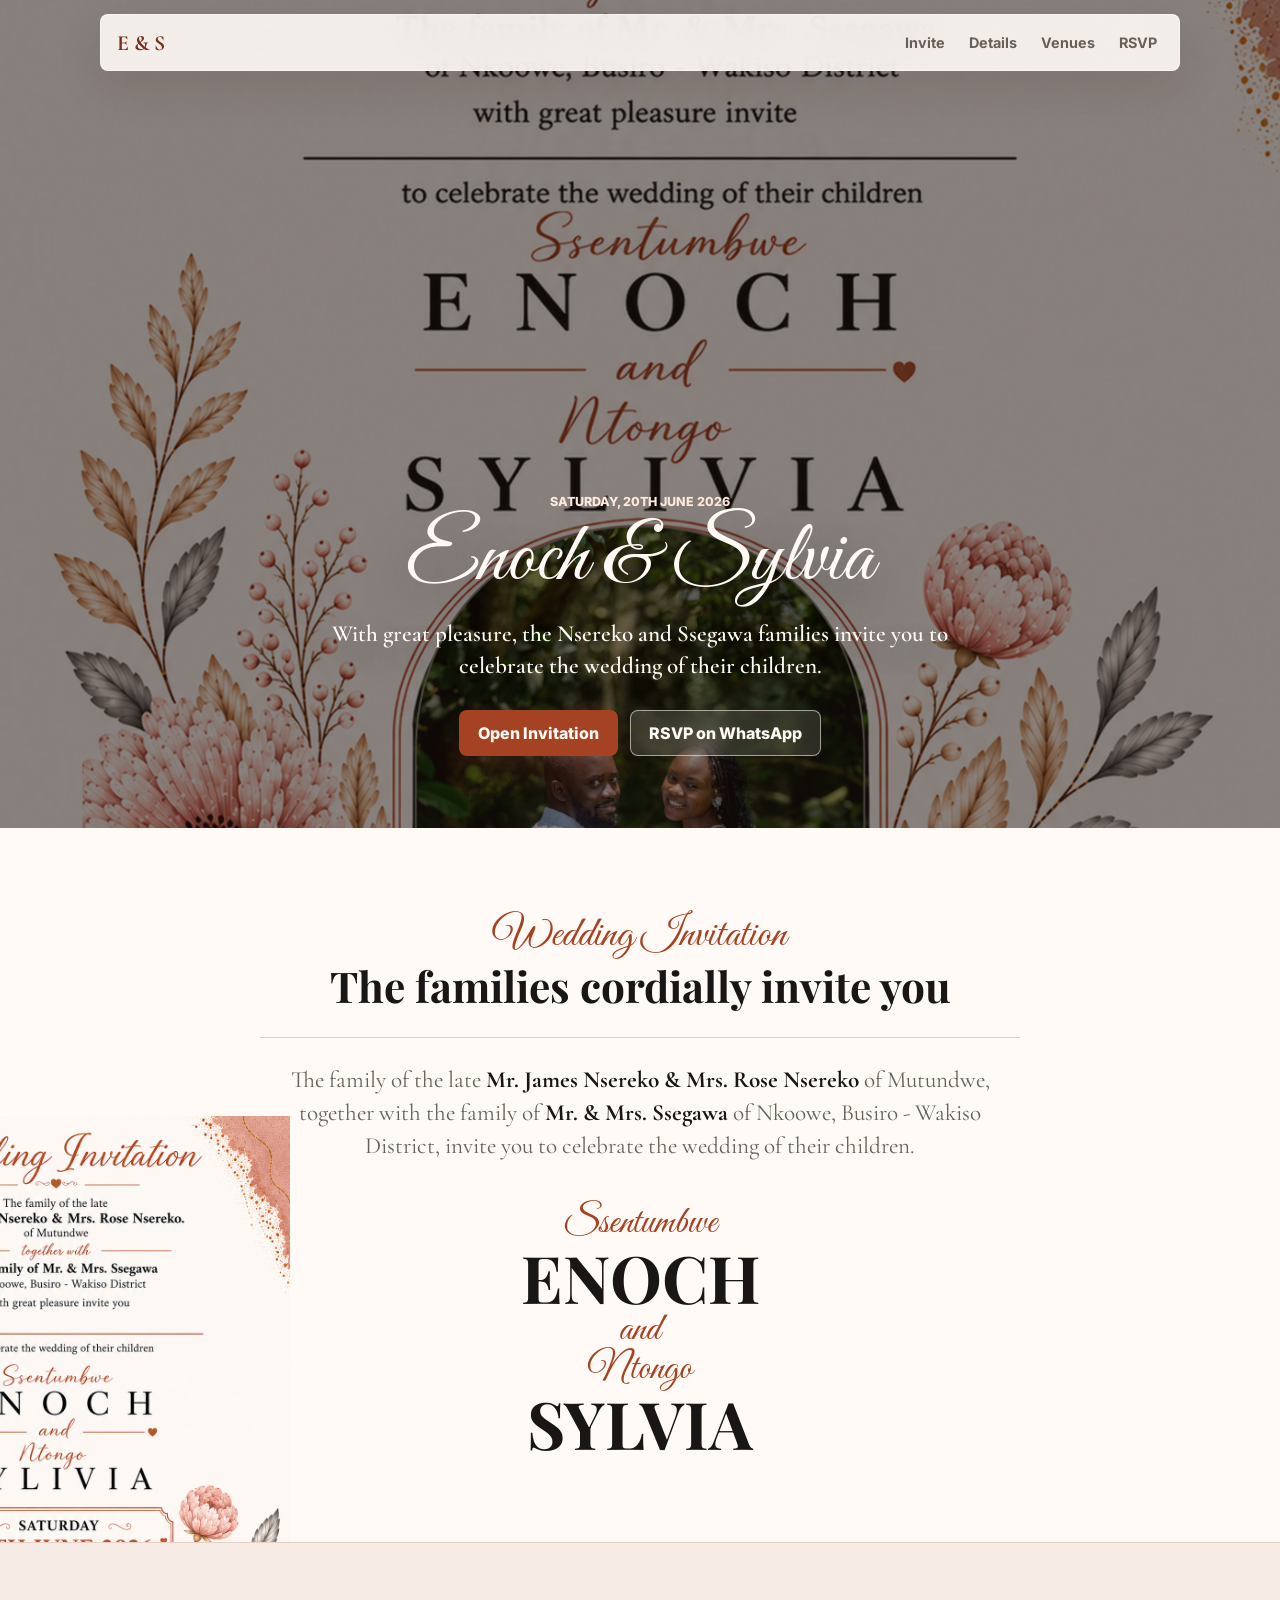
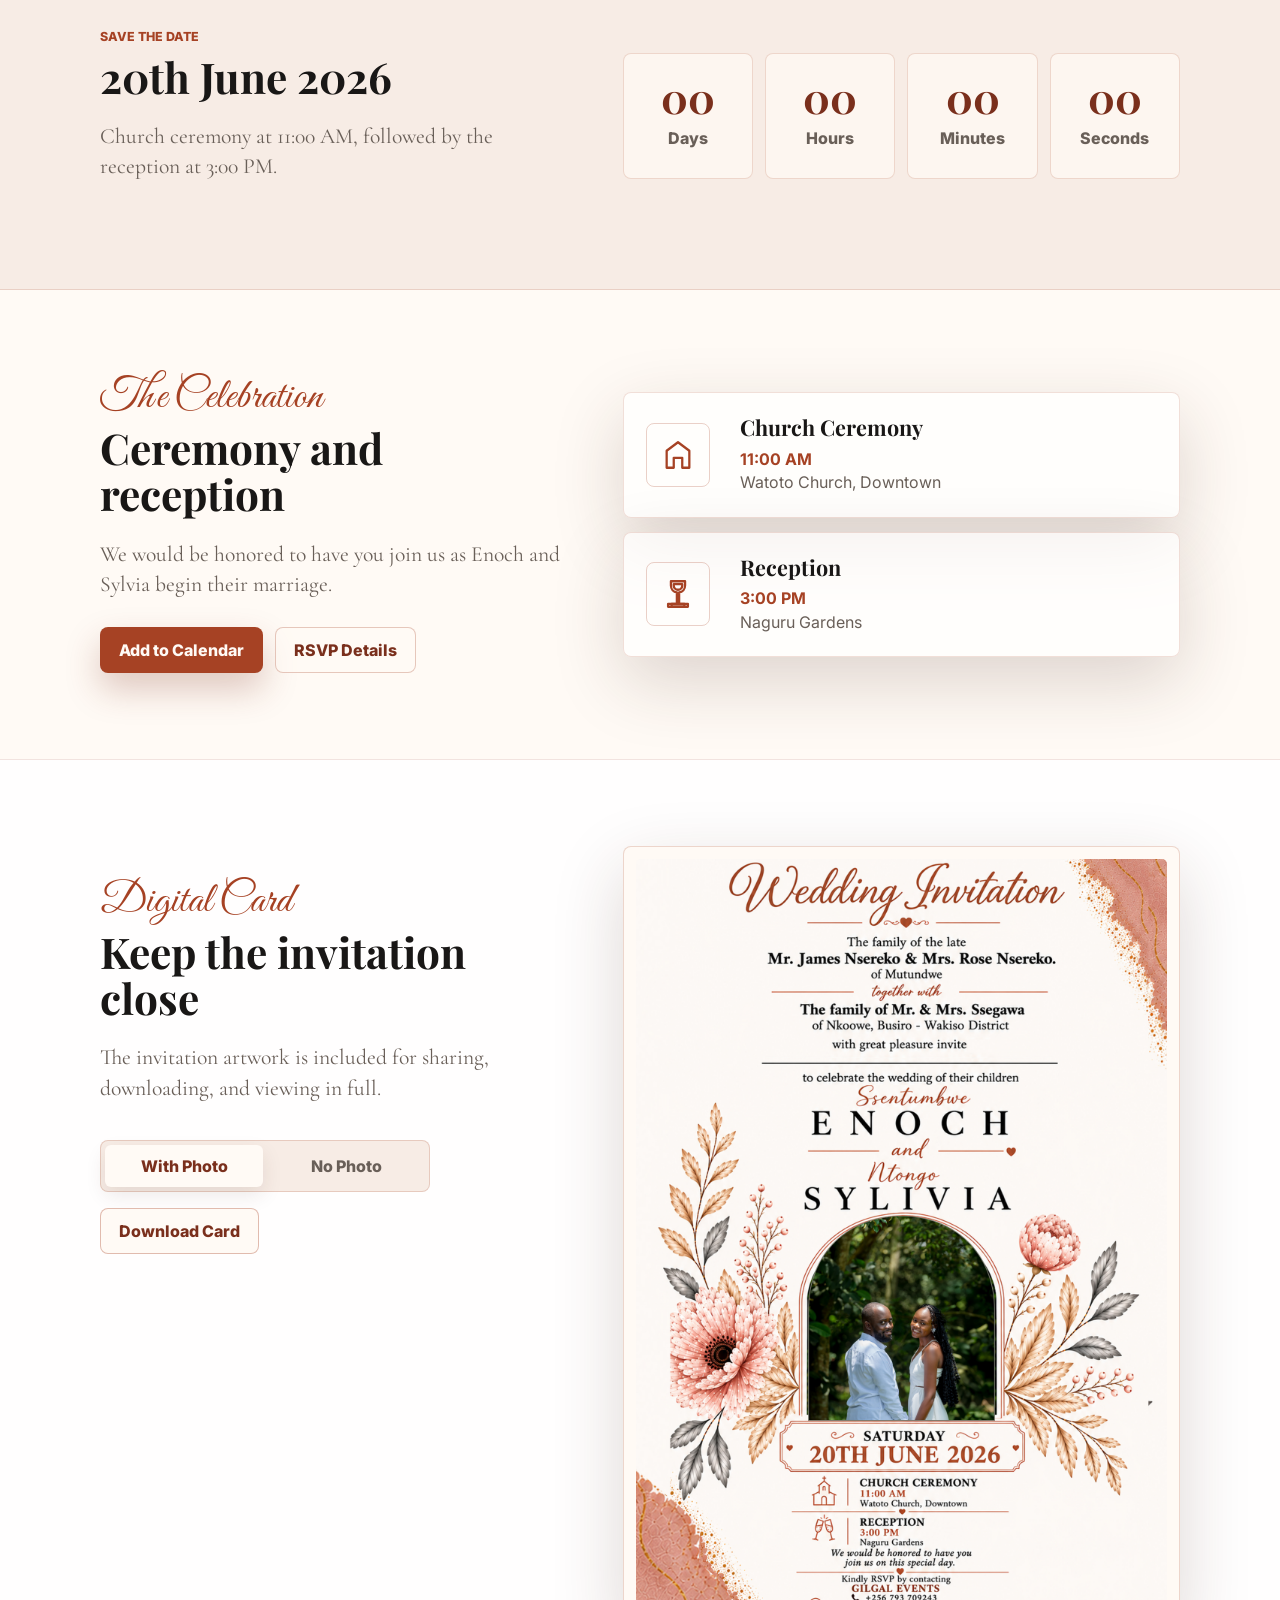
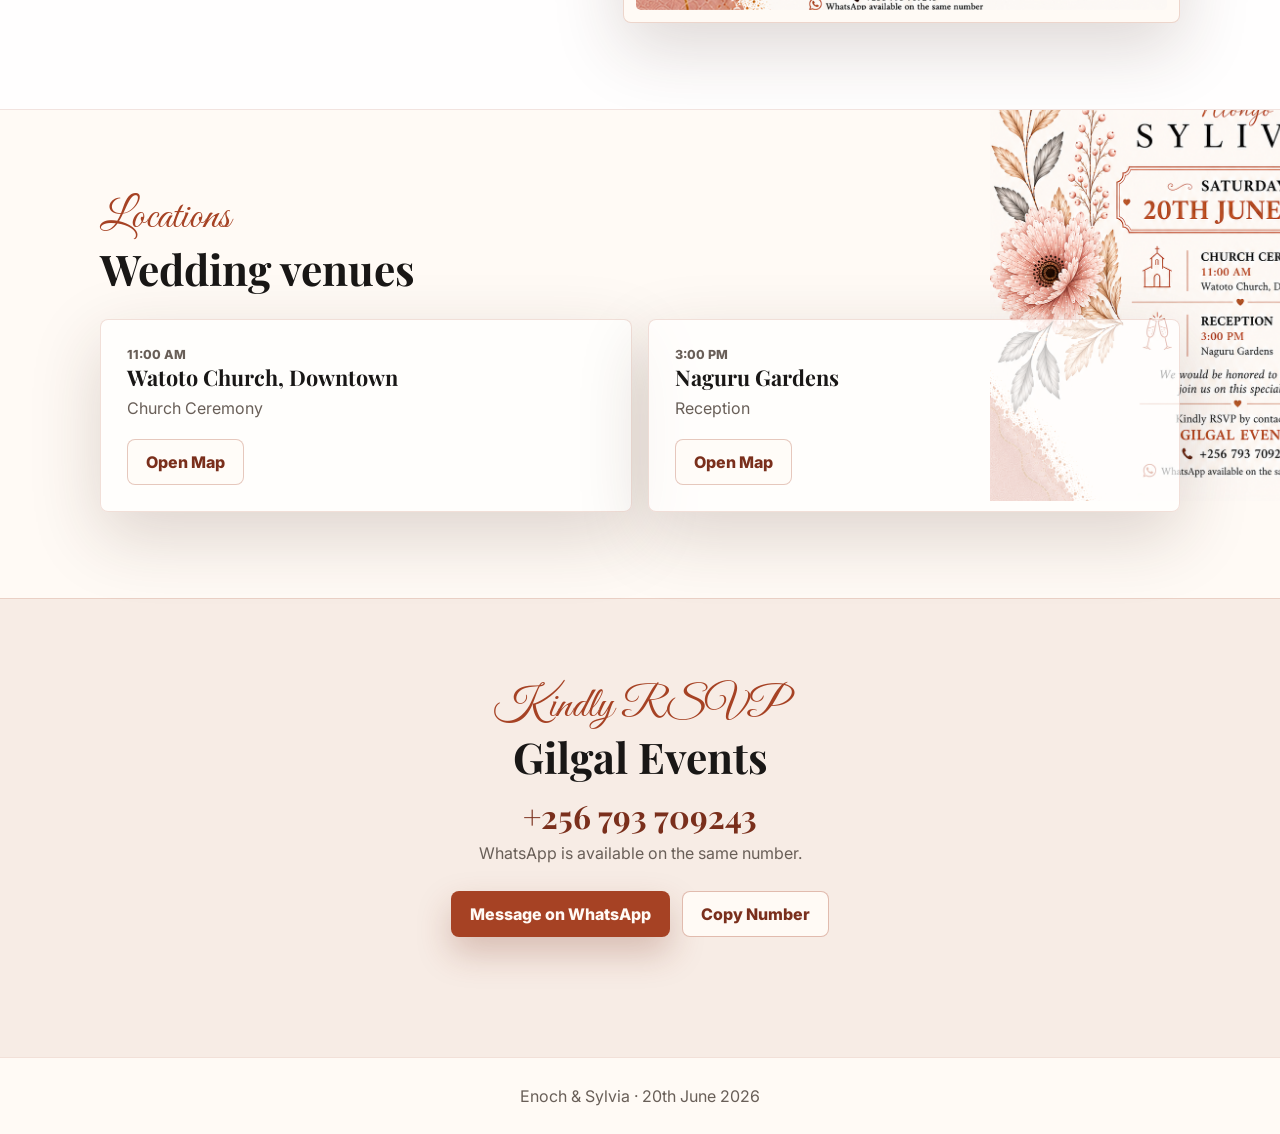
==== index.html @ b1a56472 "Wedding site" ====
<!doctype html>
<html lang="en">
  <head>
    <meta charset="utf-8" />
    <meta name="viewport" content="width=device-width, initial-scale=1" />
    <title>Enoch & Sylvia | Wedding Invitation</title>
    <meta
      name="description"
      content="Wedding invitation for Ssentumbwe Enoch and Ntongo Sylvia on Saturday, 20th June 2026."
    />
    <link rel="preconnect" href="https://fonts.googleapis.com" />
    <link rel="preconnect" href="https://fonts.gstatic.com" crossorigin />
    <link
      href="https://fonts.googleapis.com/css2?family=Cormorant+Garamond:wght@500;600;700&family=Great+Vibes&family=Inter:wght@400;500;600;700&family=Playfair+Display:wght@600;700&display=swap"
      rel="stylesheet"
    />
    <link rel="stylesheet" href="styles.css" />
  </head>
  <body>
    <header class="site-header" aria-label="Wedding invitation navigation">
      <a class="brand-mark" href="#home" aria-label="Go to top">E & S</a>
      <nav class="nav-links" aria-label="Page sections">
        <a href="#cordially">Invite</a>
        <a href="#details">Details</a>
        <a href="#venues">Venues</a>
        <a href="#rsvp">RSVP</a>
      </nav>
    </header>

    <main>
      <section class="hero" id="home" aria-label="Wedding cover">
        <img
          class="hero-art"
          src="assets/invitation-card.png"
          alt="Wedding invitation card for Enoch and Sylvia"
        />
        <div class="hero-shade" aria-hidden="true"></div>
        <div class="hero-content">
          <p class="eyebrow">Saturday, 20th June 2026</p>
          <h1>Enoch & Sylvia</h1>
          <p class="hero-copy">
            With great pleasure, the Nsereko and Ssegawa families invite you to
            celebrate the wedding of their children.
          </p>
          <div class="hero-actions" aria-label="Primary invitation actions">
            <a class="button primary" href="#cordially">Open Invitation</a>
            <a
              class="button secondary"
              href="https://wa.me/256793709243?text=Hello%20Gilgal%20Events%2C%20I%20would%20like%20to%20RSVP%20for%20Enoch%20and%20Sylvia%27s%20wedding."
              target="_blank"
              rel="noopener"
              >RSVP on WhatsApp</a
            >
          </div>
        </div>
      </section>

      <section class="cordial-section" id="cordially" aria-labelledby="invite-title">
        <div class="section-inner narrow">
          <p class="script-line">Wedding Invitation</p>
          <h2 id="invite-title">The families cordially invite you</h2>
          <div class="family-copy">
            <p>
              The family of the late
              <strong>Mr. James Nsereko & Mrs. Rose Nsereko</strong> of
              Mutundwe, together with the family of
              <strong>Mr. & Mrs. Ssegawa</strong> of Nkoowe, Busiro - Wakiso
              District, invite you to celebrate the wedding of their children.
            </p>
          </div>
          <div class="names-block" aria-label="Couple names">
            <span>Ssentumbwe</span>
            <strong>Enoch</strong>
            <em>and</em>
            <span>Ntongo</span>
            <strong>Sylvia</strong>
          </div>
        </div>
      </section>

      <section class="countdown-section" aria-labelledby="countdown-title">
        <div class="section-inner">
          <div class="countdown-copy">
            <p class="eyebrow">Save the date</p>
            <h2 id="countdown-title">20th June 2026</h2>
            <p>Church ceremony at 11:00 AM, followed by the reception at 3:00 PM.</p>
          </div>
          <div class="countdown-grid" data-countdown aria-live="polite">
            <div>
              <strong data-days>00</strong>
              <span>Days</span>
            </div>
            <div>
              <strong data-hours>00</strong>
              <span>Hours</span>
            </div>
            <div>
              <strong data-minutes>00</strong>
              <span>Minutes</span>
            </div>
            <div>
              <strong data-seconds>00</strong>
              <span>Seconds</span>
            </div>
          </div>
        </div>
      </section>

      <section class="details-section" id="details" aria-labelledby="details-title">
        <div class="section-inner two-column">
          <div>
            <p class="script-line">The Celebration</p>
            <h2 id="details-title">Ceremony and reception</h2>
            <p class="section-copy">
              We would be honored to have you join us as Enoch and Sylvia begin
              their marriage.
            </p>
            <div class="action-row">
              <button class="button primary" type="button" data-calendar>
                Add to Calendar
              </button>
              <a class="button ghost" href="#rsvp">RSVP Details</a>
            </div>
          </div>

          <div class="event-list" aria-label="Wedding programme">
            <article class="event-card">
              <div class="event-icon" aria-hidden="true">
                <svg viewBox="0 0 24 24" focusable="false">
                  <path d="M4 21V9l8-6 8 6v12h-5v-7H9v7H4Z" />
                </svg>
              </div>
              <div>
                <h3>Church Ceremony</h3>
                <p><strong>11:00 AM</strong></p>
                <p>Watoto Church, Downtown</p>
              </div>
            </article>

            <article class="event-card">
              <div class="event-icon" aria-hidden="true">
                <svg viewBox="0 0 24 24" focusable="false">
                  <path
                    d="M7 3h10v3c0 2.5-1.8 4.6-4.2 4.9V19h3.7v2h-9v-2h3.7v-8.1C8.8 10.6 7 8.5 7 6V3Zm2 2v1c0 1.7 1.3 3 3 3s3-1.3 3-3V5H9Z"
                  />
                  <path d="M5 21h14v-2H5v2Z" />
                </svg>
              </div>
              <div>
                <h3>Reception</h3>
                <p><strong>3:00 PM</strong></p>
                <p>Naguru Gardens</p>
              </div>
            </article>
          </div>
        </div>
      </section>

      <section class="card-section" aria-labelledby="card-title">
        <div class="section-inner two-column card-layout">
          <div class="card-copy">
            <p class="script-line">Digital Card</p>
            <h2 id="card-title">Keep the invitation close</h2>
            <p class="section-copy">
              The invitation artwork is included for sharing, downloading, and
              viewing in full.
            </p>
            <div class="segmented-control" role="tablist" aria-label="Invitation card version">
              <button
                class="segment active"
                type="button"
                role="tab"
                aria-selected="true"
                data-card-choice="photo"
              >
                With Photo
              </button>
              <button
                class="segment"
                type="button"
                role="tab"
                aria-selected="false"
                data-card-choice="plain"
              >
                No Photo
              </button>
            </div>
            <a class="button secondary" href="assets/invitation-card.png" download data-download-card>
              Download Card
            </a>
          </div>

          <figure class="invitation-preview">
            <img
              src="assets/invitation-card.png"
              alt="Full digital invitation card"
              data-card-preview
            />
          </figure>
        </div>
      </section>

      <section class="venues-section" id="venues" aria-labelledby="venues-title">
        <div class="section-inner">
          <p class="script-line">Locations</p>
          <h2 id="venues-title">Wedding venues</h2>
          <div class="venue-grid">
            <article class="venue-card">
              <p class="eyebrow">11:00 AM</p>
              <h3>Watoto Church, Downtown</h3>
              <p>Church Ceremony</p>
              <a
                class="button ghost"
                href="https://www.google.com/maps/search/?api=1&query=Watoto%20Church%20Downtown"
                target="_blank"
                rel="noopener"
                >Open Map</a
              >
            </article>
            <article class="venue-card">
              <p class="eyebrow">3:00 PM</p>
              <h3>Naguru Gardens</h3>
              <p>Reception</p>
              <a
                class="button ghost"
                href="https://www.google.com/maps/search/?api=1&query=Naguru%20Gardens"
                target="_blank"
                rel="noopener"
                >Open Map</a
              >
            </article>
          </div>
        </div>
      </section>

      <section class="rsvp-section" id="rsvp" aria-labelledby="rsvp-title">
        <div class="section-inner rsvp-panel">
          <p class="script-line">Kindly RSVP</p>
          <h2 id="rsvp-title">Gilgal Events</h2>
          <p class="rsvp-number">
            <a href="tel:+256793709243">+256 793 709243</a>
          </p>
          <p>WhatsApp is available on the same number.</p>
          <div class="action-row centered">
            <a
              class="button primary"
              href="https://wa.me/256793709243?text=Hello%20Gilgal%20Events%2C%20I%20would%20like%20to%20RSVP%20for%20Enoch%20and%20Sylvia%27s%20wedding."
              target="_blank"
              rel="noopener"
              >Message on WhatsApp</a
            >
            <button class="button secondary" type="button" data-copy-phone>
              Copy Number
            </button>
          </div>
          <p class="copy-status" data-copy-status aria-live="polite"></p>
        </div>
      </section>
    </main>

    <footer class="site-footer">
      <p>Enoch & Sylvia · 20th June 2026</p>
    </footer>

    <script src="script.js"></script>
  </body>
</html>
---- styles.css ----
:root {
  --paper: #fffaf5;
  --paper-deep: #f7ece5;
  --ink: #191716;
  --muted: #695f58;
  --copper: #a64224;
  --copper-dark: #7a2f1c;
  --blush: #eeb8ac;
  --sage: #7c8a73;
  --line: rgba(166, 66, 36, 0.26);
  --shadow: 0 24px 70px rgba(64, 40, 29, 0.18);
}

* {
  box-sizing: border-box;
}

html {
  scroll-behavior: smooth;
}

body {
  margin: 0;
  background: var(--paper);
  color: var(--ink);
  font-family: "Inter", Arial, sans-serif;
}

img,
svg {
  display: block;
}

a {
  color: inherit;
}

button,
a {
  -webkit-tap-highlight-color: transparent;
}

.site-header {
  position: fixed;
  z-index: 20;
  top: 14px;
  left: 50%;
  display: flex;
  width: min(1080px, calc(100% - 28px));
  min-height: 56px;
  transform: translateX(-50%);
  align-items: center;
  justify-content: space-between;
  gap: 18px;
  padding: 10px 12px 10px 16px;
  border: 1px solid rgba(255, 255, 255, 0.42);
  border-radius: 8px;
  background: rgba(255, 250, 245, 0.9);
  box-shadow: 0 16px 45px rgba(46, 25, 16, 0.12);
  backdrop-filter: blur(16px);
}

.brand-mark {
  font-family: "Cormorant Garamond", Georgia, serif;
  font-size: 1.35rem;
  font-weight: 700;
  text-decoration: none;
  color: var(--copper-dark);
  white-space: nowrap;
}

.nav-links {
  display: flex;
  flex-wrap: wrap;
  justify-content: flex-end;
  gap: 4px;
}

.nav-links a {
  padding: 9px 10px;
  border-radius: 7px;
  color: var(--muted);
  font-size: 0.9rem;
  font-weight: 700;
  text-decoration: none;
}

.nav-links a:hover,
.nav-links a:focus-visible {
  background: rgba(166, 66, 36, 0.08);
  color: var(--copper-dark);
  outline: none;
}

.hero {
  position: relative;
  min-height: 92svh;
  overflow: hidden;
  isolation: isolate;
  display: grid;
  align-items: end;
  padding: 128px 20px 72px;
}

.hero-art {
  position: absolute;
  inset: 0;
  z-index: -3;
  width: 100%;
  height: 100%;
  object-fit: cover;
  object-position: center 34%;
  filter: saturate(0.96);
}

.hero-shade {
  position: absolute;
  inset: 0;
  z-index: -2;
  background: rgba(30, 19, 14, 0.52);
}

.hero-content {
  width: min(960px, 100%);
  margin: 0 auto;
  color: #fffaf5;
  text-align: center;
}

.hero-content h1 {
  margin: 10px 0 18px;
  font-family: "Great Vibes", "Cormorant Garamond", Georgia, serif;
  font-size: 5.4rem;
  font-weight: 400;
  line-height: 0.95;
  text-shadow: 0 18px 50px rgba(0, 0, 0, 0.38);
}

.hero-copy {
  max-width: 690px;
  margin: 0 auto;
  font-family: "Cormorant Garamond", Georgia, serif;
  font-size: 1.45rem;
  font-weight: 600;
  line-height: 1.35;
  text-shadow: 0 12px 32px rgba(0, 0, 0, 0.34);
}

.eyebrow {
  margin: 0 0 10px;
  color: var(--copper);
  font-size: 0.78rem;
  font-weight: 800;
  text-transform: uppercase;
}

.hero .eyebrow {
  color: #ffe8de;
}

.hero-actions,
.action-row {
  display: flex;
  flex-wrap: wrap;
  gap: 12px;
  margin-top: 28px;
}

.hero-actions,
.centered {
  justify-content: center;
}

.button {
  display: inline-flex;
  min-height: 46px;
  align-items: center;
  justify-content: center;
  gap: 8px;
  padding: 12px 18px;
  border: 1px solid transparent;
  border-radius: 8px;
  font: inherit;
  font-weight: 800;
  text-decoration: none;
  cursor: pointer;
}

.button.primary {
  background: var(--copper);
  color: #fffaf5;
  box-shadow: 0 16px 34px rgba(122, 47, 28, 0.25);
}

.button.secondary {
  border-color: rgba(166, 66, 36, 0.34);
  background: #fffaf5;
  color: var(--copper-dark);
}

.button.ghost {
  border-color: rgba(166, 66, 36, 0.28);
  background: rgba(255, 250, 245, 0.58);
  color: var(--copper-dark);
}

.hero .button.secondary {
  border-color: rgba(255, 250, 245, 0.56);
  background: rgba(255, 250, 245, 0.12);
  color: #fffaf5;
  backdrop-filter: blur(10px);
}

.button:hover,
.button:focus-visible,
.segment:hover,
.segment:focus-visible {
  transform: translateY(-1px);
  outline: none;
}

section {
  scroll-margin-top: 96px;
}

.section-inner {
  width: min(1080px, calc(100% - 36px));
  margin: 0 auto;
  padding: 86px 0;
}

.section-inner.narrow {
  width: min(830px, calc(100% - 36px));
  text-align: center;
}

.script-line {
  margin: 0 0 6px;
  color: var(--copper);
  font-family: "Great Vibes", "Cormorant Garamond", Georgia, serif;
  font-size: 2.7rem;
  line-height: 1;
}

h2 {
  margin: 0;
  font-family: "Playfair Display", "Cormorant Garamond", Georgia, serif;
  font-size: 2.65rem;
  line-height: 1.08;
}

h3 {
  margin: 0 0 8px;
  font-family: "Playfair Display", "Cormorant Garamond", Georgia, serif;
  font-size: 1.35rem;
  line-height: 1.15;
}

.family-copy {
  max-width: 760px;
  margin: 28px auto 0;
  padding-top: 26px;
  border-top: 1px solid var(--line);
  color: var(--muted);
  font-family: "Cormorant Garamond", Georgia, serif;
  font-size: 1.45rem;
  line-height: 1.42;
}

.family-copy p {
  margin: 0;
}

.family-copy strong {
  color: var(--ink);
}

.names-block {
  display: grid;
  gap: 2px;
  margin-top: 42px;
}

.names-block span,
.names-block em {
  color: var(--copper);
  font-family: "Great Vibes", "Cormorant Garamond", Georgia, serif;
  font-size: 2.45rem;
  font-style: normal;
  line-height: 0.95;
}

.names-block strong {
  font-family: "Playfair Display", "Cormorant Garamond", Georgia, serif;
  font-size: 4.1rem;
  line-height: 1;
  text-transform: uppercase;
}

.cordial-section {
  position: relative;
  overflow: hidden;
  background:
    url("assets/invitation-card-no-photo.png") left -180px bottom -280px / 470px auto no-repeat,
    var(--paper);
}

.countdown-section {
  background: var(--paper-deep);
  border-block: 1px solid rgba(166, 66, 36, 0.16);
}

.countdown-section .section-inner,
.two-column {
  display: grid;
  grid-template-columns: minmax(0, 0.92fr) minmax(320px, 1.08fr);
  gap: 48px;
  align-items: center;
}

.countdown-copy p:last-child,
.section-copy {
  max-width: 560px;
  color: var(--muted);
  font-family: "Cormorant Garamond", Georgia, serif;
  font-size: 1.35rem;
  line-height: 1.4;
}

.countdown-grid {
  display: grid;
  grid-template-columns: repeat(4, minmax(0, 1fr));
  gap: 12px;
}

.countdown-grid div {
  min-height: 126px;
  padding: 22px 12px;
  border: 1px solid rgba(166, 66, 36, 0.18);
  border-radius: 8px;
  background: rgba(255, 250, 245, 0.74);
  text-align: center;
}

.countdown-grid strong {
  display: block;
  color: var(--copper-dark);
  font-family: "Playfair Display", "Cormorant Garamond", Georgia, serif;
  font-size: 2.6rem;
  line-height: 1;
}

.countdown-grid span {
  display: block;
  margin-top: 10px;
  color: var(--muted);
  font-weight: 800;
}

.details-section {
  background: var(--paper);
}

.event-list {
  display: grid;
  gap: 14px;
}

.event-card,
.venue-card {
  border: 1px solid rgba(166, 66, 36, 0.16);
  border-radius: 8px;
  background: rgba(255, 255, 255, 0.68);
  box-shadow: var(--shadow);
}

.event-card {
  display: grid;
  grid-template-columns: 76px 1fr;
  gap: 18px;
  align-items: center;
  padding: 22px;
}

.event-card p,
.venue-card p {
  margin: 0;
  color: var(--muted);
  line-height: 1.45;
}

.event-card strong {
  color: var(--copper);
}

.event-icon {
  display: grid;
  width: 64px;
  height: 64px;
  place-items: center;
  border: 1px solid rgba(166, 66, 36, 0.24);
  border-radius: 8px;
  color: var(--copper);
}

.event-icon svg {
  width: 34px;
  height: 34px;
  fill: none;
  stroke: currentColor;
  stroke-width: 1.6;
  stroke-linecap: round;
  stroke-linejoin: round;
}

.event-icon svg path:first-child {
  fill: none;
}

.card-section {
  overflow: hidden;
  background: #fffefe;
  border-block: 1px solid rgba(166, 66, 36, 0.14);
}

.card-layout {
  align-items: start;
}

.card-copy {
  position: sticky;
  top: 120px;
}

.segmented-control {
  display: inline-grid;
  grid-template-columns: repeat(2, minmax(0, 1fr));
  gap: 4px;
  width: min(100%, 330px);
  margin: 16px 0 16px;
  padding: 4px;
  border: 1px solid rgba(166, 66, 36, 0.2);
  border-radius: 8px;
  background: var(--paper-deep);
}

.segment {
  min-height: 42px;
  border: 0;
  border-radius: 6px;
  background: transparent;
  color: var(--muted);
  font: inherit;
  font-weight: 800;
  cursor: pointer;
}

.segment.active {
  background: #fffaf5;
  color: var(--copper-dark);
  box-shadow: 0 8px 20px rgba(64, 40, 29, 0.1);
}

.invitation-preview {
  margin: 0;
  padding: 12px;
  border: 1px solid rgba(166, 66, 36, 0.2);
  border-radius: 8px;
  background: var(--paper);
  box-shadow: var(--shadow);
}

.invitation-preview img {
  width: 100%;
  max-height: 860px;
  border-radius: 5px;
  object-fit: contain;
}

.venues-section {
  background:
    url("assets/invitation-card-no-photo.png") right -210px top -360px / 500px auto no-repeat,
    var(--paper);
}

.venue-grid {
  display: grid;
  grid-template-columns: repeat(2, minmax(0, 1fr));
  gap: 16px;
  margin-top: 28px;
}

.venue-card {
  padding: 26px;
}

.venue-card .button {
  margin-top: 18px;
}

.rsvp-section {
  background: var(--paper-deep);
  border-top: 1px solid rgba(166, 66, 36, 0.16);
}

.rsvp-panel {
  text-align: center;
}

.rsvp-number {
  margin: 14px 0 6px;
  color: var(--copper-dark);
  font-family: "Playfair Display", "Cormorant Garamond", Georgia, serif;
  font-size: 2rem;
  font-weight: 700;
}

.rsvp-number a {
  text-decoration: none;
}

.rsvp-panel > p:not(.script-line):not(.rsvp-number):not(.copy-status) {
  margin: 0;
  color: var(--muted);
}

.copy-status {
  min-height: 22px;
  margin: 12px 0 0;
  color: var(--sage);
  font-weight: 800;
}

.site-footer {
  padding: 28px 18px;
  border-top: 1px solid rgba(166, 66, 36, 0.14);
  color: var(--muted);
  text-align: center;
}

.site-footer p {
  margin: 0;
}

@media (max-width: 820px) {
  .site-header {
    top: 10px;
    align-items: flex-start;
  }

  .nav-links a {
    padding: 8px;
    font-size: 0.82rem;
  }

  .hero {
    min-height: 90svh;
    padding-top: 122px;
  }

  .hero-content h1 {
    font-size: 4.2rem;
  }

  .hero-copy {
    font-size: 1.25rem;
  }

  .section-inner,
  .section-inner.narrow {
    width: min(100% - 28px, 680px);
    padding: 66px 0;
  }

  .countdown-section .section-inner,
  .two-column {
    grid-template-columns: 1fr;
    gap: 32px;
  }

  .card-copy {
    position: static;
  }

  .venue-grid {
    grid-template-columns: 1fr;
  }

  h2 {
    font-size: 2.18rem;
  }

  .script-line {
    font-size: 2.25rem;
  }

  .names-block strong {
    font-size: 3.2rem;
  }
}

@media (max-width: 560px) {
  .site-header {
    display: grid;
    justify-items: center;
    gap: 6px;
    width: calc(100% - 20px);
    padding: 9px;
  }

  .nav-links {
    justify-content: center;
  }

  .hero {
    min-height: 88svh;
    padding: 124px 14px 54px;
  }

  .hero-content h1 {
    font-size: 3.38rem;
  }

  .hero-copy {
    font-size: 1.12rem;
  }

  .hero-actions,
  .action-row {
    display: grid;
    grid-template-columns: 1fr;
  }

  .button {
    width: 100%;
  }

  .family-copy {
    font-size: 1.18rem;
  }

  .names-block span,
  .names-block em {
    font-size: 2rem;
  }

  .names-block strong {
    font-size: 2.5rem;
  }

  .countdown-grid {
    grid-template-columns: repeat(2, minmax(0, 1fr));
  }

  .countdown-grid div {
    min-height: 104px;
  }

  .countdown-grid strong {
    font-size: 2.05rem;
  }

  .event-card {
    grid-template-columns: 54px 1fr;
    gap: 14px;
    padding: 18px;
  }

  .event-icon {
    width: 50px;
    height: 50px;
  }

  .event-icon svg {
    width: 28px;
    height: 28px;
  }

  .segmented-control {
    width: 100%;
  }
}
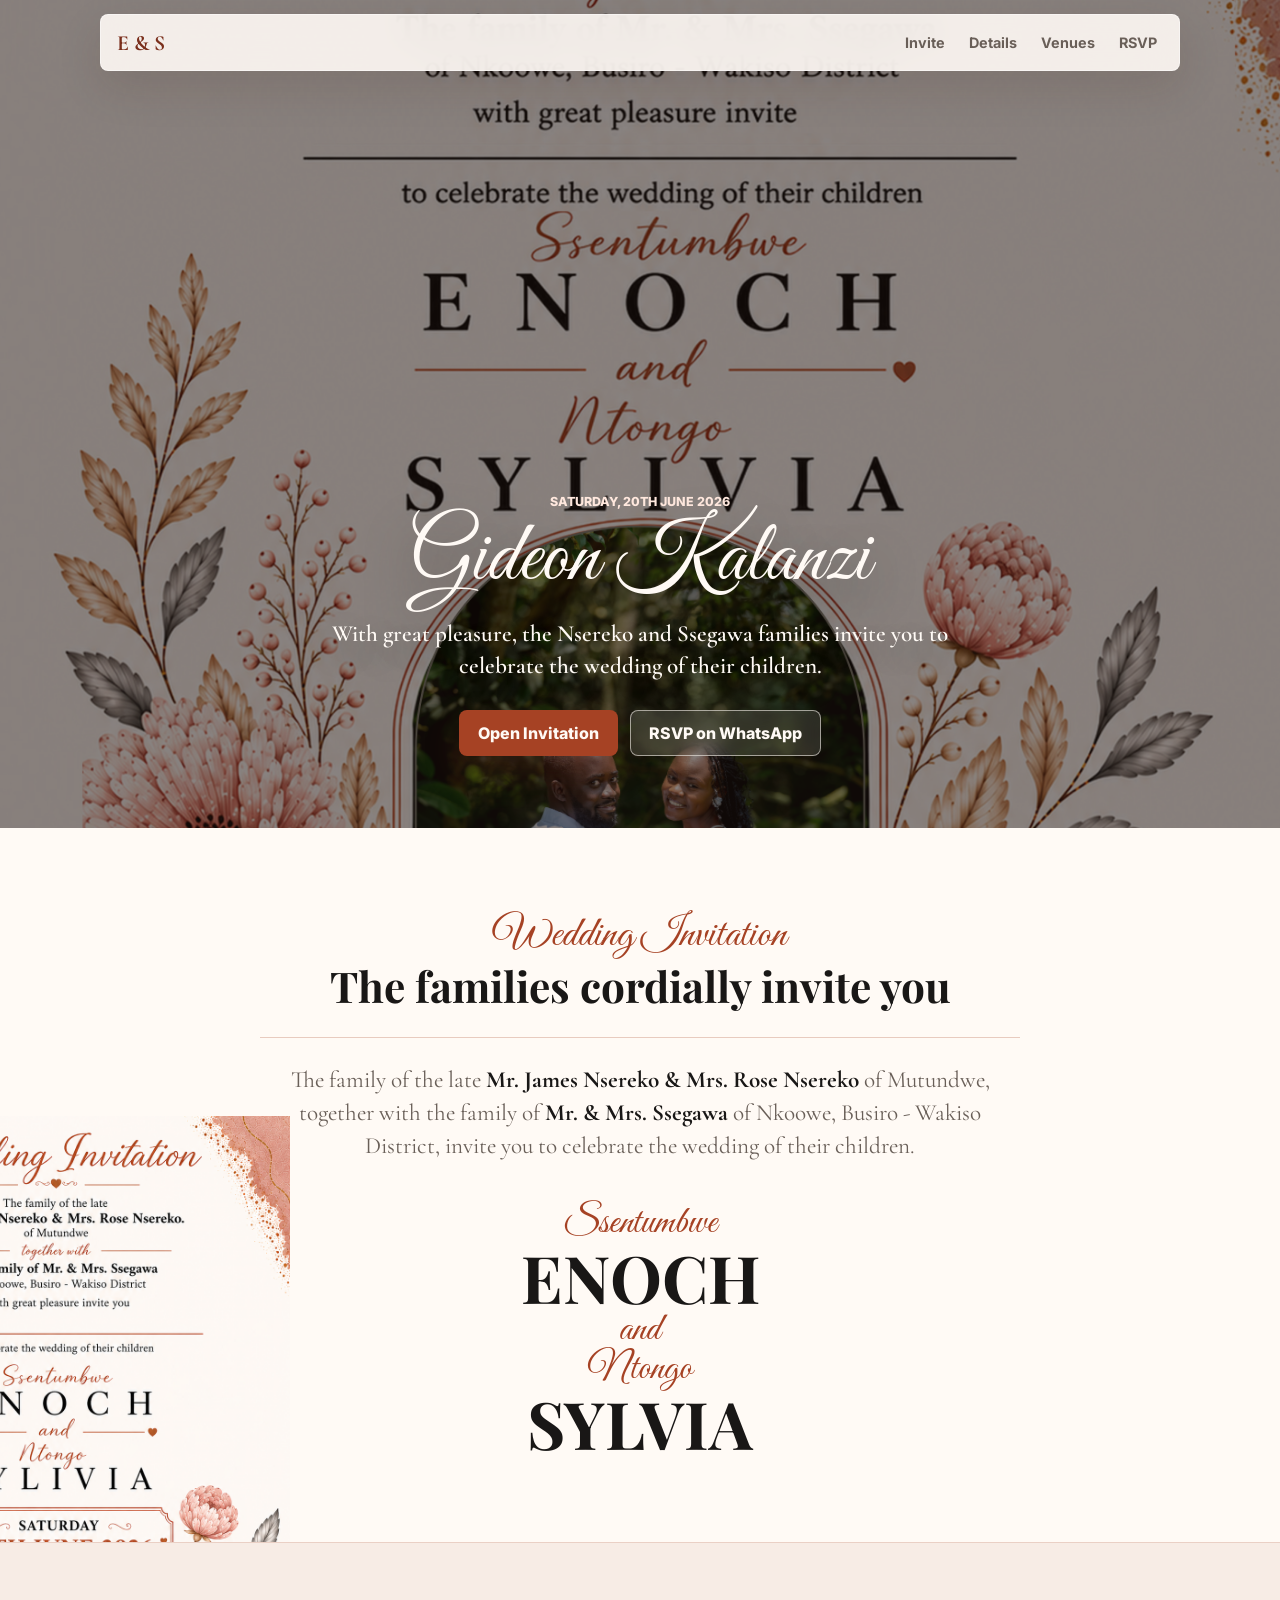
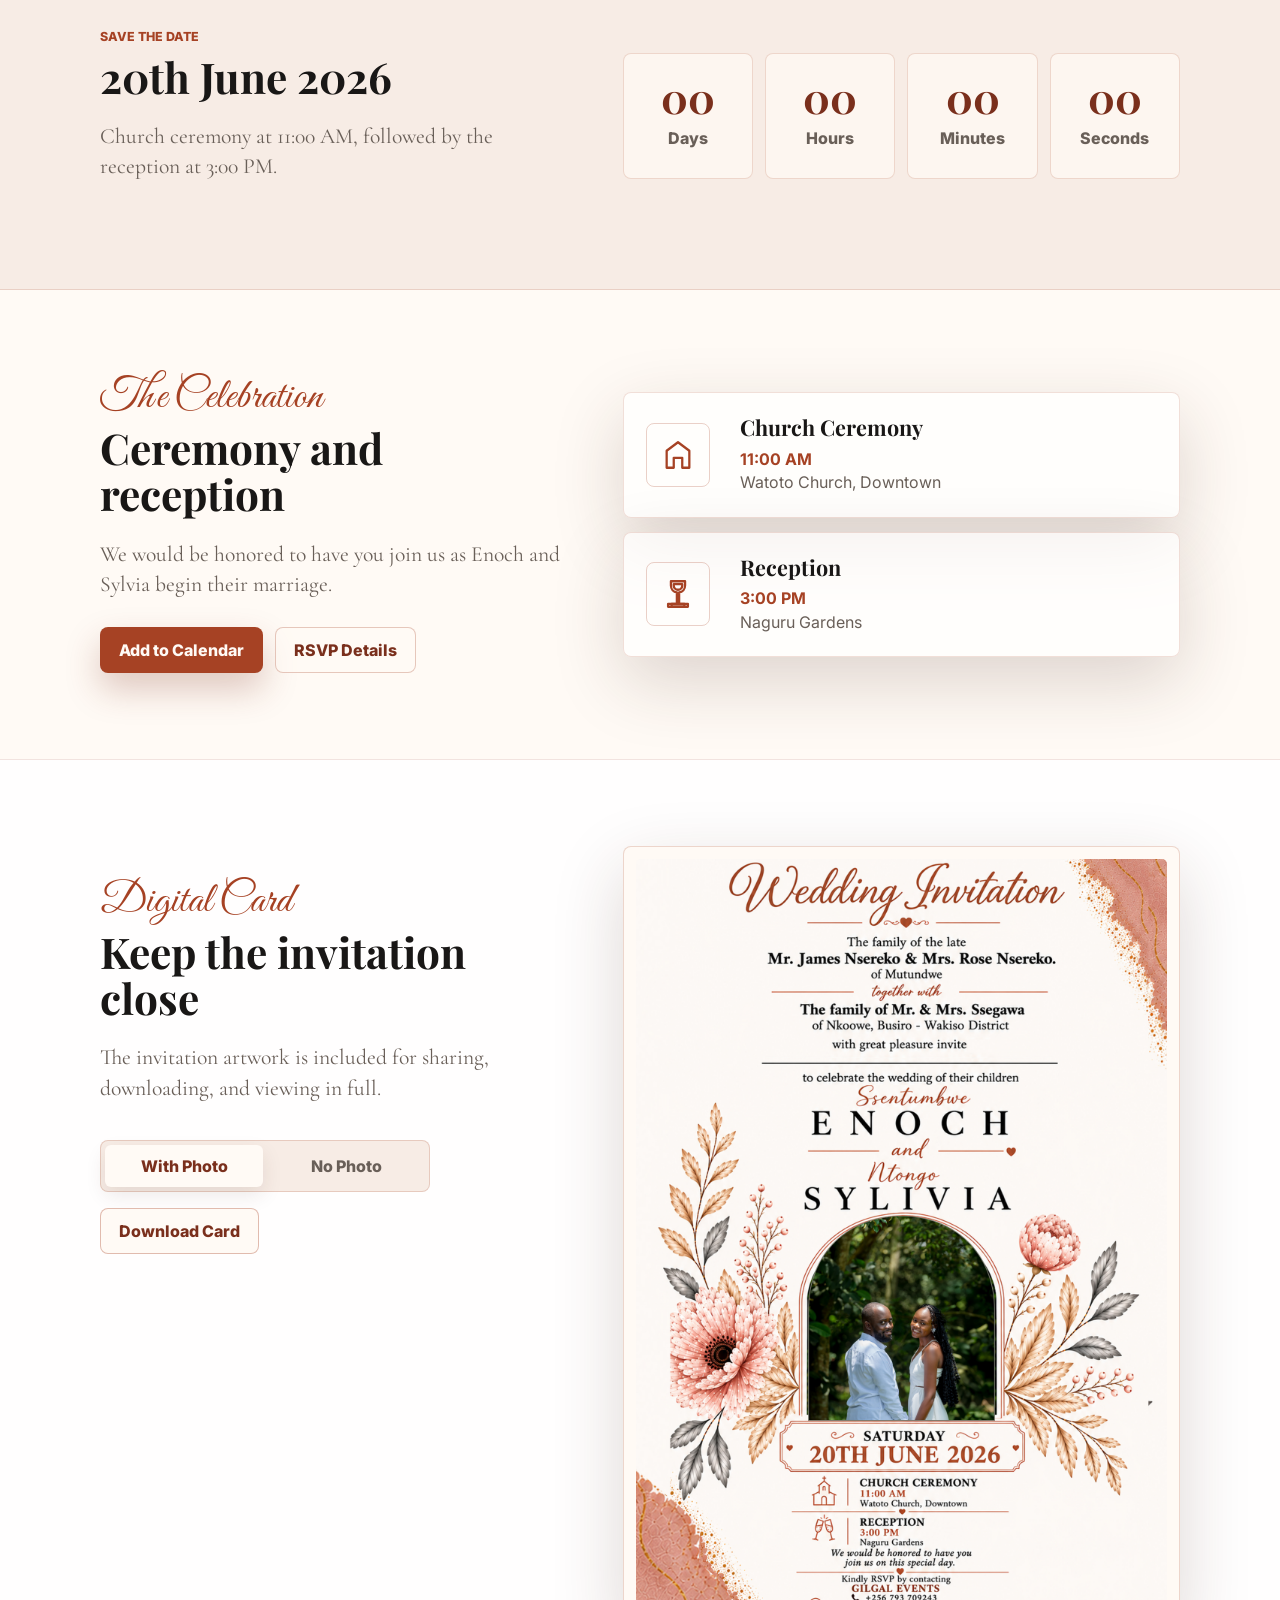
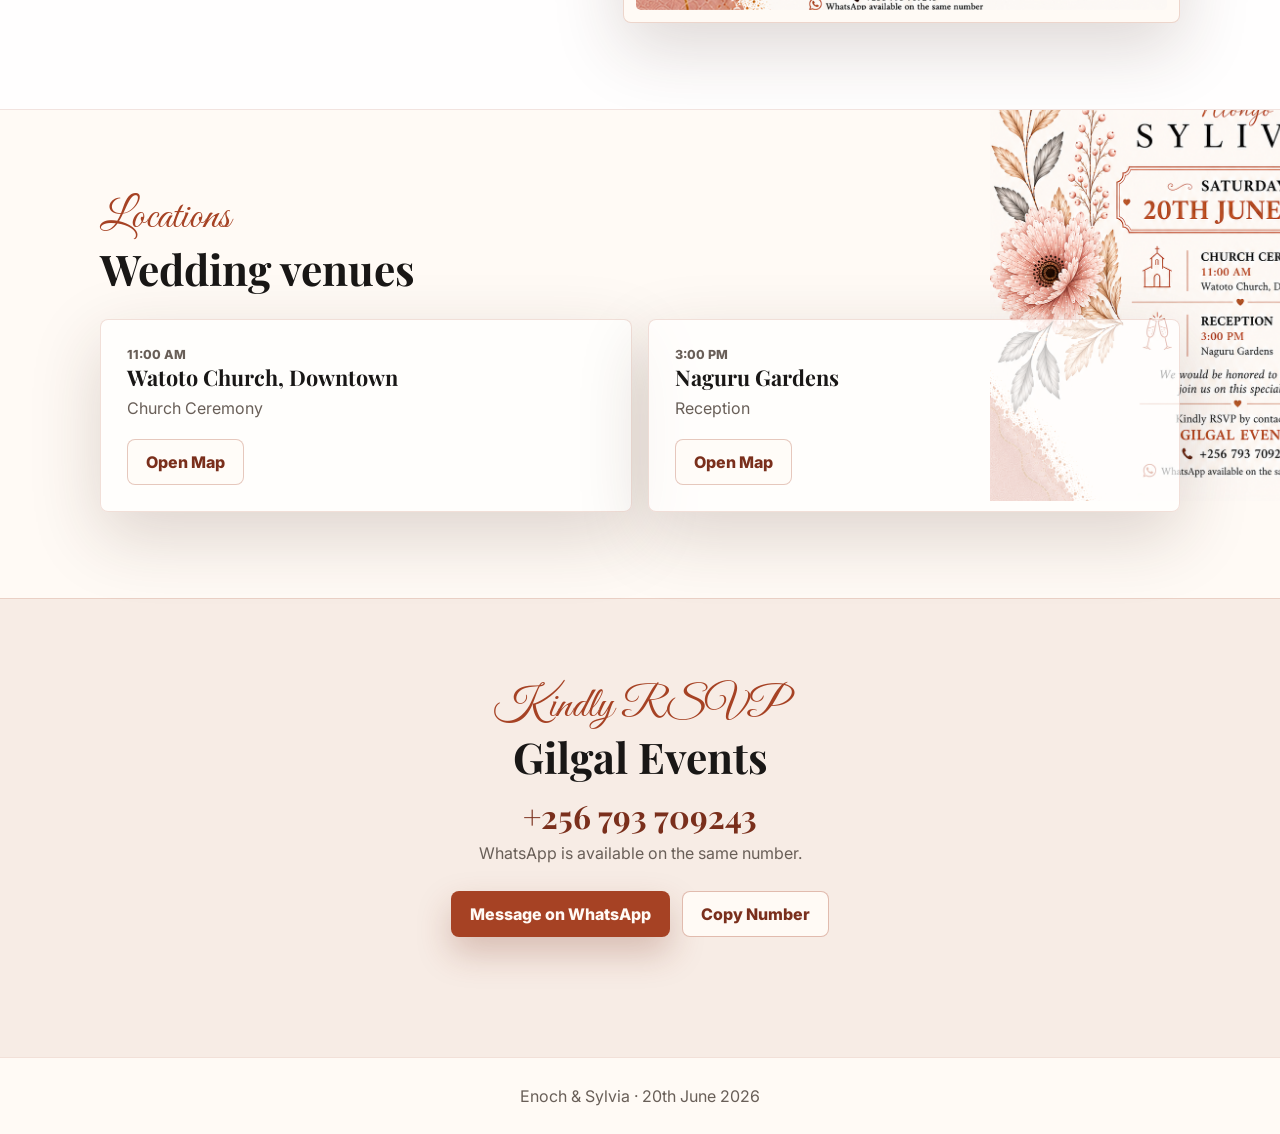
==== commit 176665e9: "changed the addressee name" ====
--- a/index.html
+++ b/index.html
@@ -37,7 +37,7 @@
         <div class="hero-shade" aria-hidden="true"></div>
         <div class="hero-content">
           <p class="eyebrow">Saturday, 20th June 2026</p>
-          <h1>Enoch & Sylvia</h1>
+          <h1>Gideon Kalanzi</h1>
           <p class="hero-copy">
             With great pleasure, the Nsereko and Ssegawa families invite you to
             celebrate the wedding of their children.
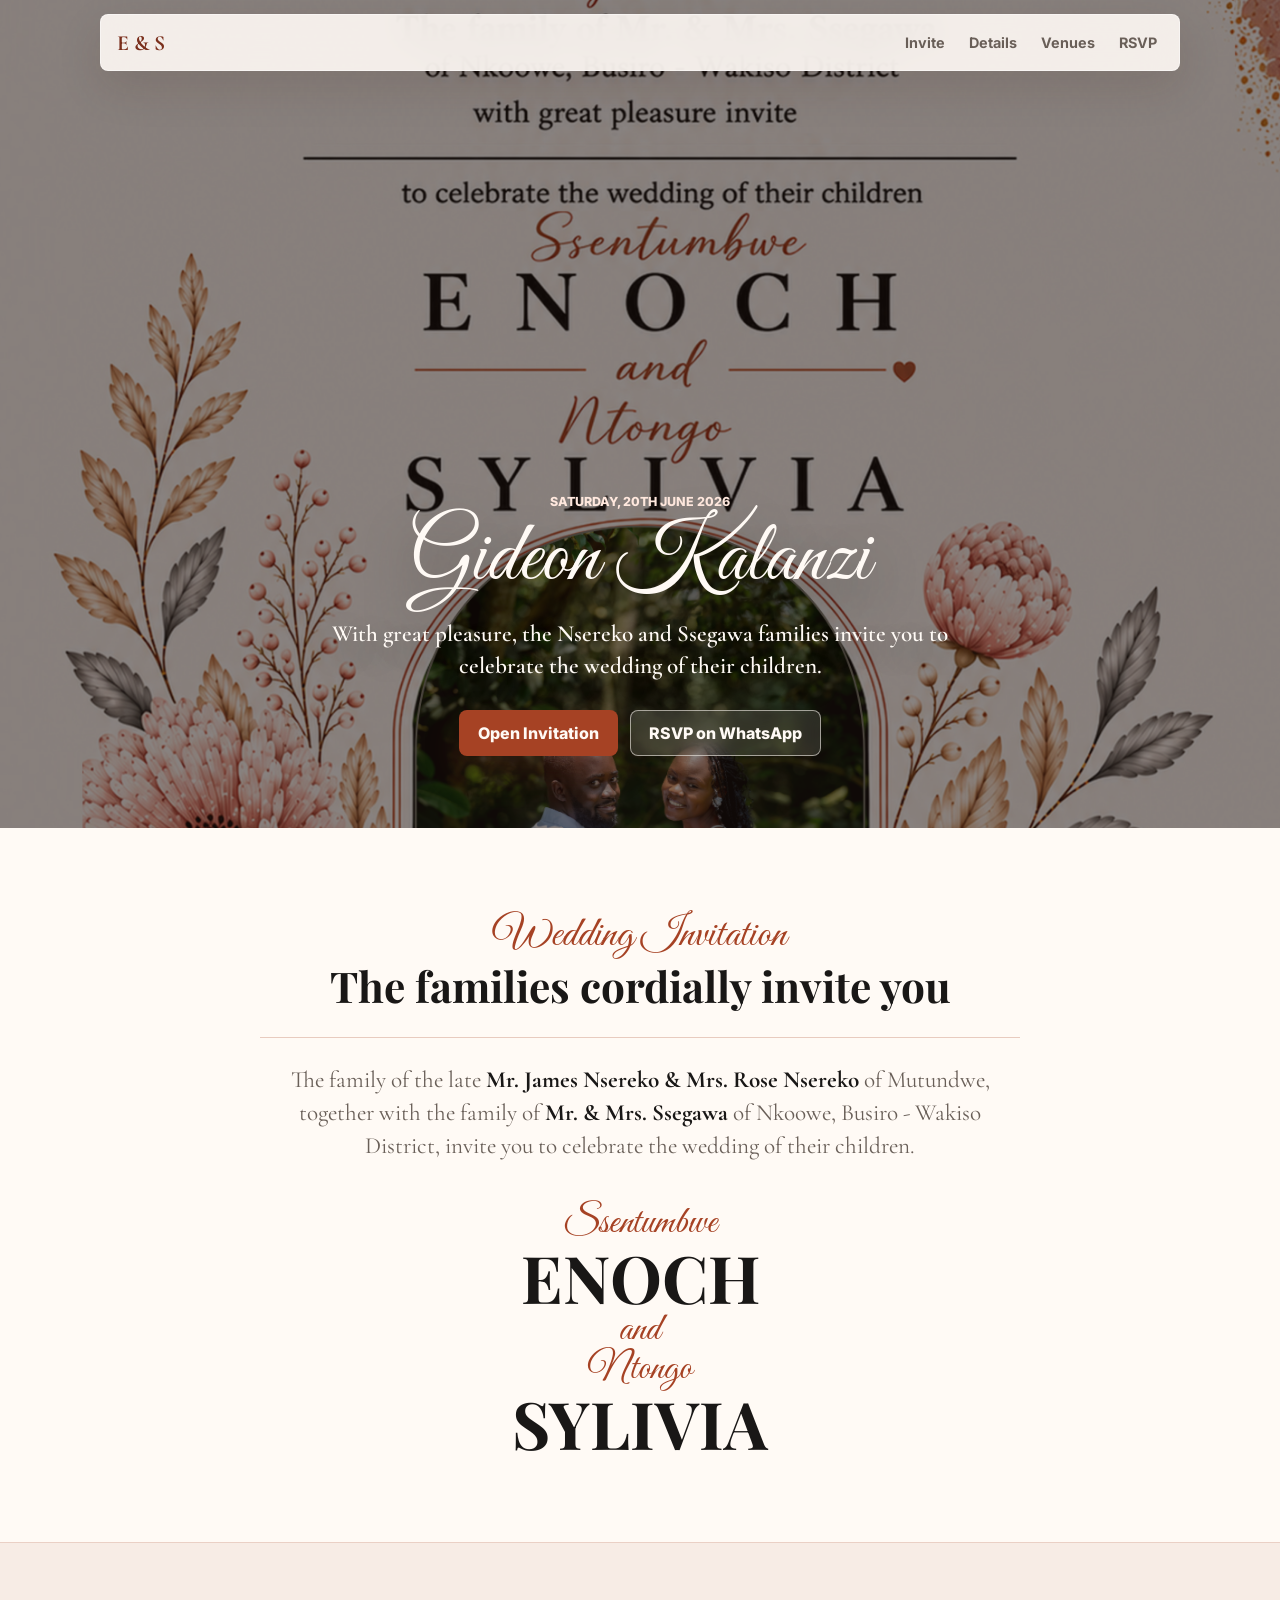
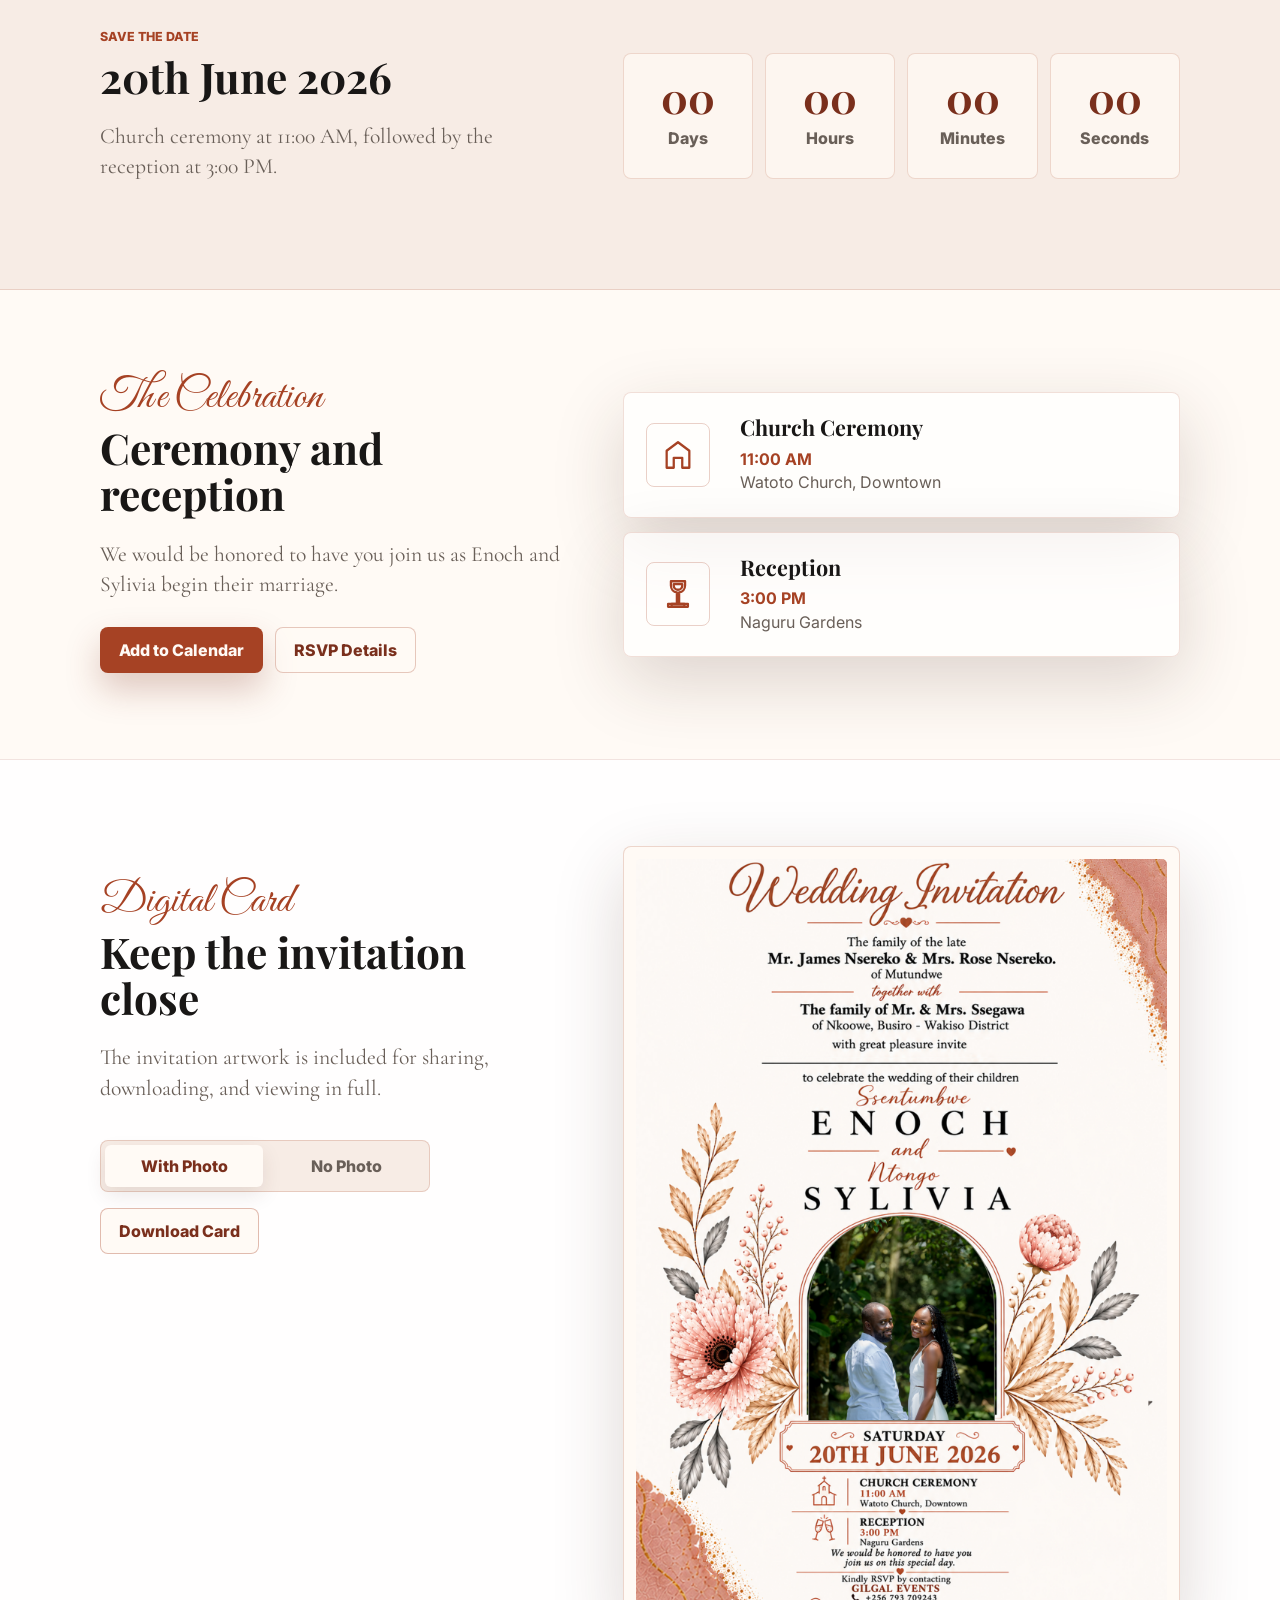
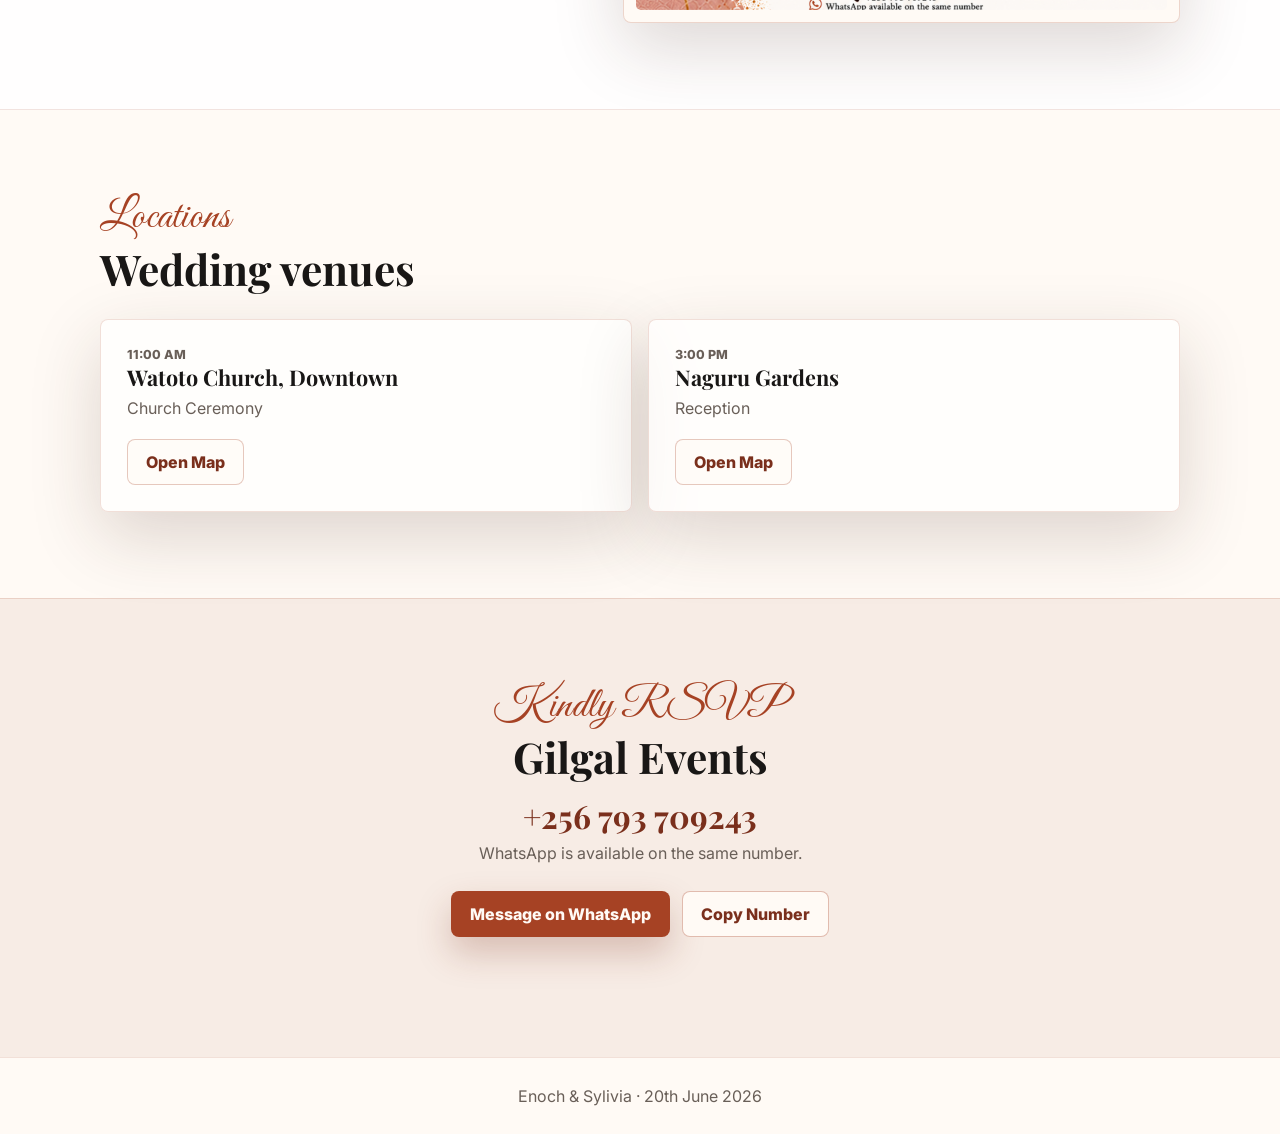
==== commit 28b2ffe6: "Corrected the bride's name" ====
--- a/index.html
+++ b/index.html
@@ -3,10 +3,10 @@
   <head>
     <meta charset="utf-8" />
     <meta name="viewport" content="width=device-width, initial-scale=1" />
-    <title>Enoch & Sylvia | Wedding Invitation</title>
+    <title>Enoch & Sylivia | Wedding Invitation</title>
     <meta
       name="description"
-      content="Wedding invitation for Ssentumbwe Enoch and Ntongo Sylvia on Saturday, 20th June 2026."
+      content="Wedding invitation for Ssentumbwe Enoch and Ntongo Sylivia on Saturday, 20th June 2026."
     />
     <link rel="preconnect" href="https://fonts.googleapis.com" />
     <link rel="preconnect" href="https://fonts.gstatic.com" crossorigin />
@@ -32,7 +32,7 @@
         <img
           class="hero-art"
           src="assets/invitation-card.png"
-          alt="Wedding invitation card for Enoch and Sylvia"
+          alt="Wedding invitation card for Enoch and Sylivia"
         />
         <div class="hero-shade" aria-hidden="true"></div>
         <div class="hero-content">
@@ -46,7 +46,7 @@
             <a class="button primary" href="#cordially">Open Invitation</a>
             <a
               class="button secondary"
-              href="https://wa.me/256793709243?text=Hello%20Gilgal%20Events%2C%20I%20would%20like%20to%20RSVP%20for%20Enoch%20and%20Sylvia%27s%20wedding."
+              href="https://wa.me/256793709243?text=Hello%20Gilgal%20Events%2C%20I%20would%20like%20to%20RSVP%20for%20Enoch%20and%20Sylivia%27s%20wedding."
               target="_blank"
               rel="noopener"
               >RSVP on WhatsApp</a
@@ -73,7 +73,7 @@
             <strong>Enoch</strong>
             <em>and</em>
             <span>Ntongo</span>
-            <strong>Sylvia</strong>
+            <strong>Sylivia</strong>
           </div>
         </div>
       </section>
@@ -112,7 +112,7 @@
             <p class="script-line">The Celebration</p>
             <h2 id="details-title">Ceremony and reception</h2>
             <p class="section-copy">
-              We would be honored to have you join us as Enoch and Sylvia begin
+              We would be honored to have you join us as Enoch and Sylivia begin
               their marriage.
             </p>
             <div class="action-row">
@@ -244,7 +244,7 @@
           <div class="action-row centered">
             <a
               class="button primary"
-              href="https://wa.me/256793709243?text=Hello%20Gilgal%20Events%2C%20I%20would%20like%20to%20RSVP%20for%20Enoch%20and%20Sylvia%27s%20wedding."
+              href="https://wa.me/256793709243?text=Hello%20Gilgal%20Events%2C%20I%20would%20like%20to%20RSVP%20for%20Enoch%20and%20Sylivia%27s%20wedding."
               target="_blank"
               rel="noopener"
               >Message on WhatsApp</a
@@ -259,7 +259,7 @@
     </main>
 
     <footer class="site-footer">
-      <p>Enoch & Sylvia · 20th June 2026</p>
+      <p>Enoch & Sylivia · 20th June 2026</p>
     </footer>
 
     <script src="script.js"></script>
--- a/styles.css
+++ b/styles.css
@@ -300,9 +300,9 @@
 .cordial-section {
   position: relative;
   overflow: hidden;
-  background:
+  /* background:
     url("assets/invitation-card-no-photo.png") left -180px bottom -280px / 470px auto no-repeat,
-    var(--paper);
+    var(--paper); */
 }
 
 .countdown-section {
@@ -477,11 +477,11 @@
   object-fit: contain;
 }
 
-.venues-section {
+/* .venues-section {
   background:
     url("assets/invitation-card-no-photo.png") right -210px top -360px / 500px auto no-repeat,
     var(--paper);
-}
+} */
 
 .venue-grid {
   display: grid;
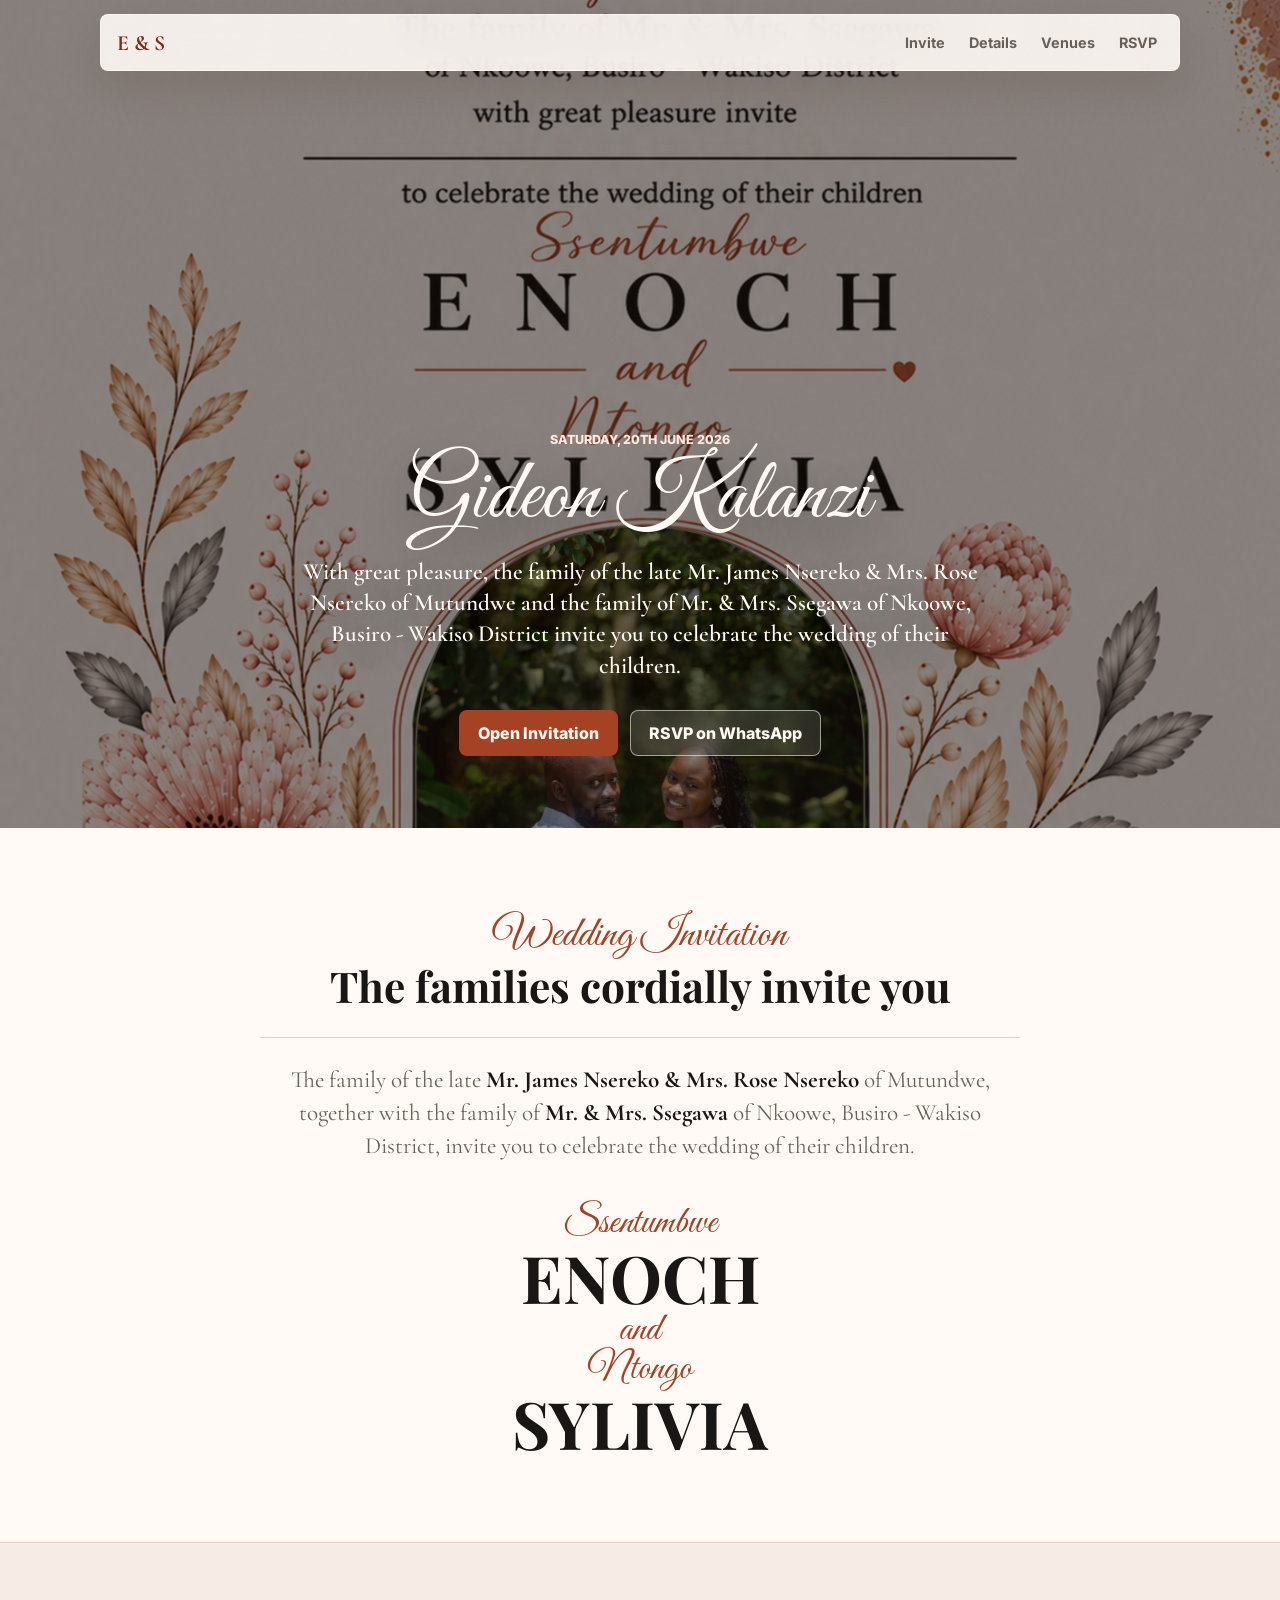
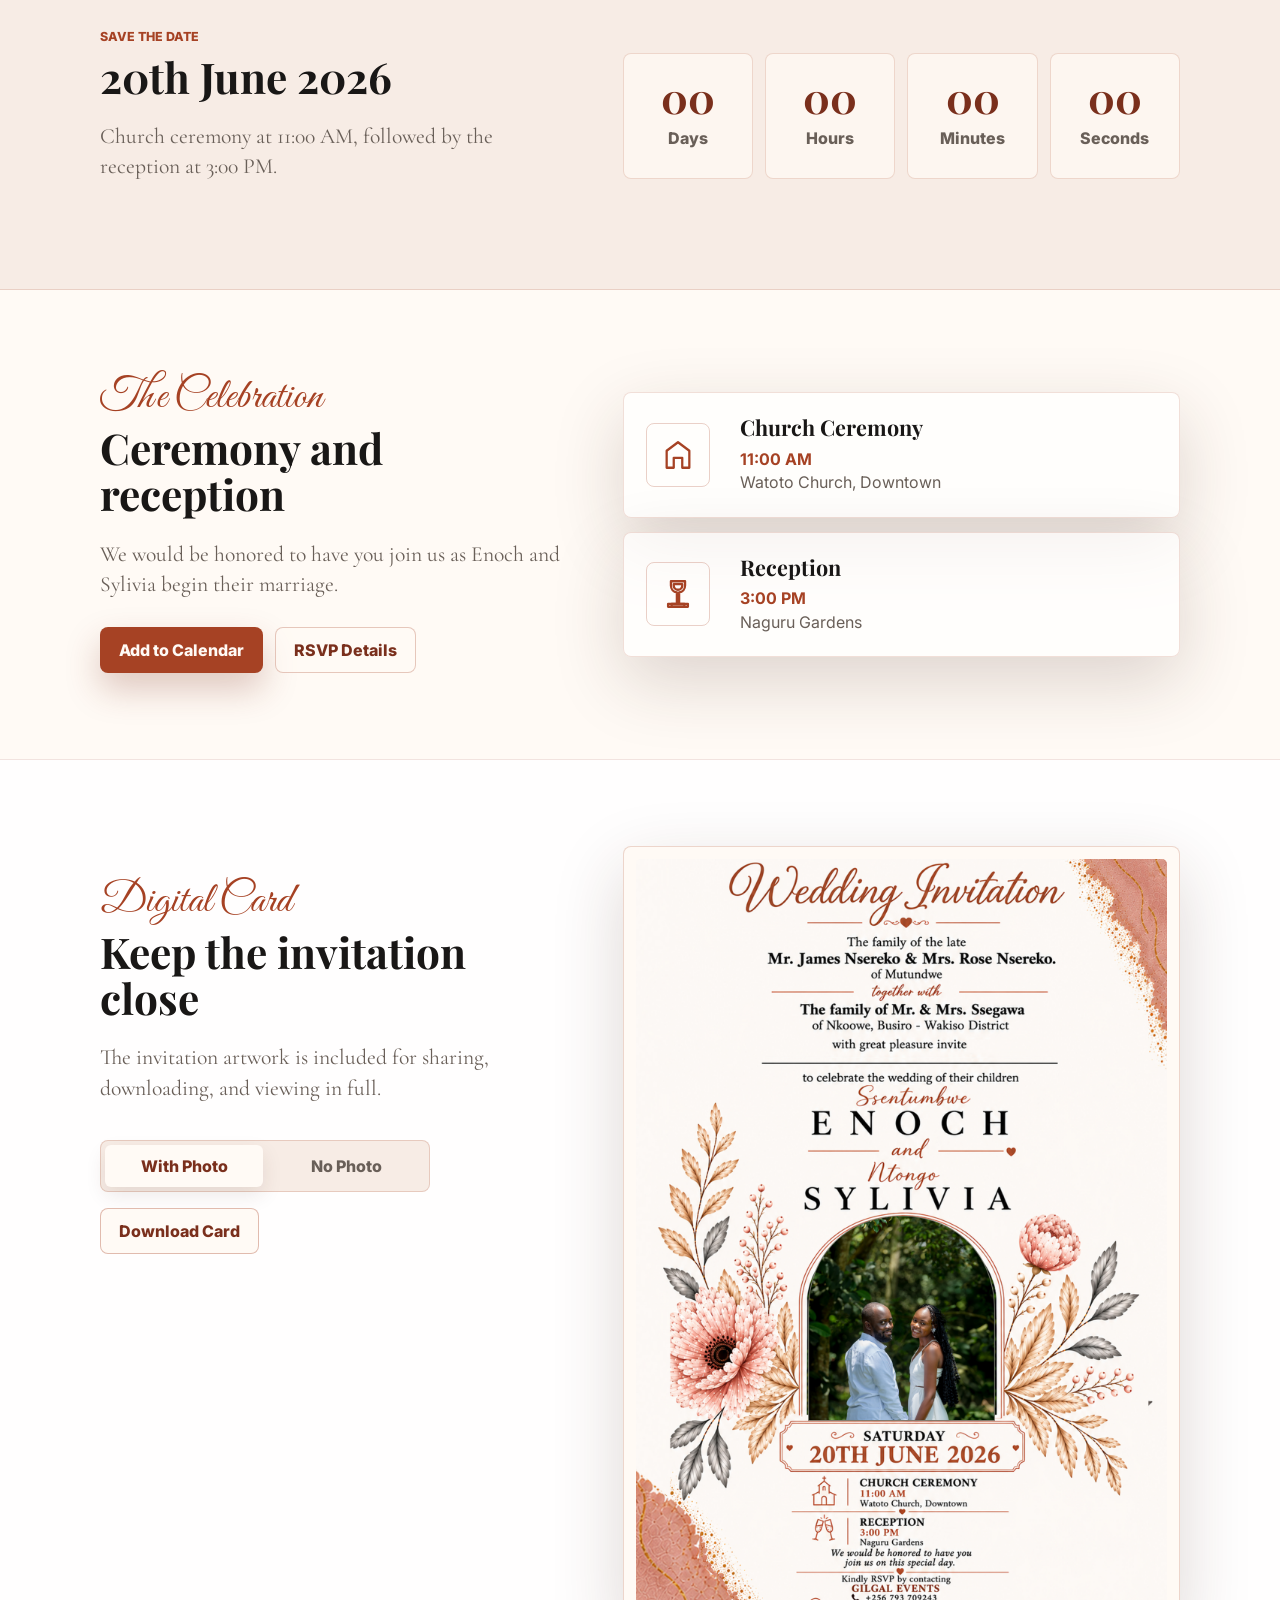
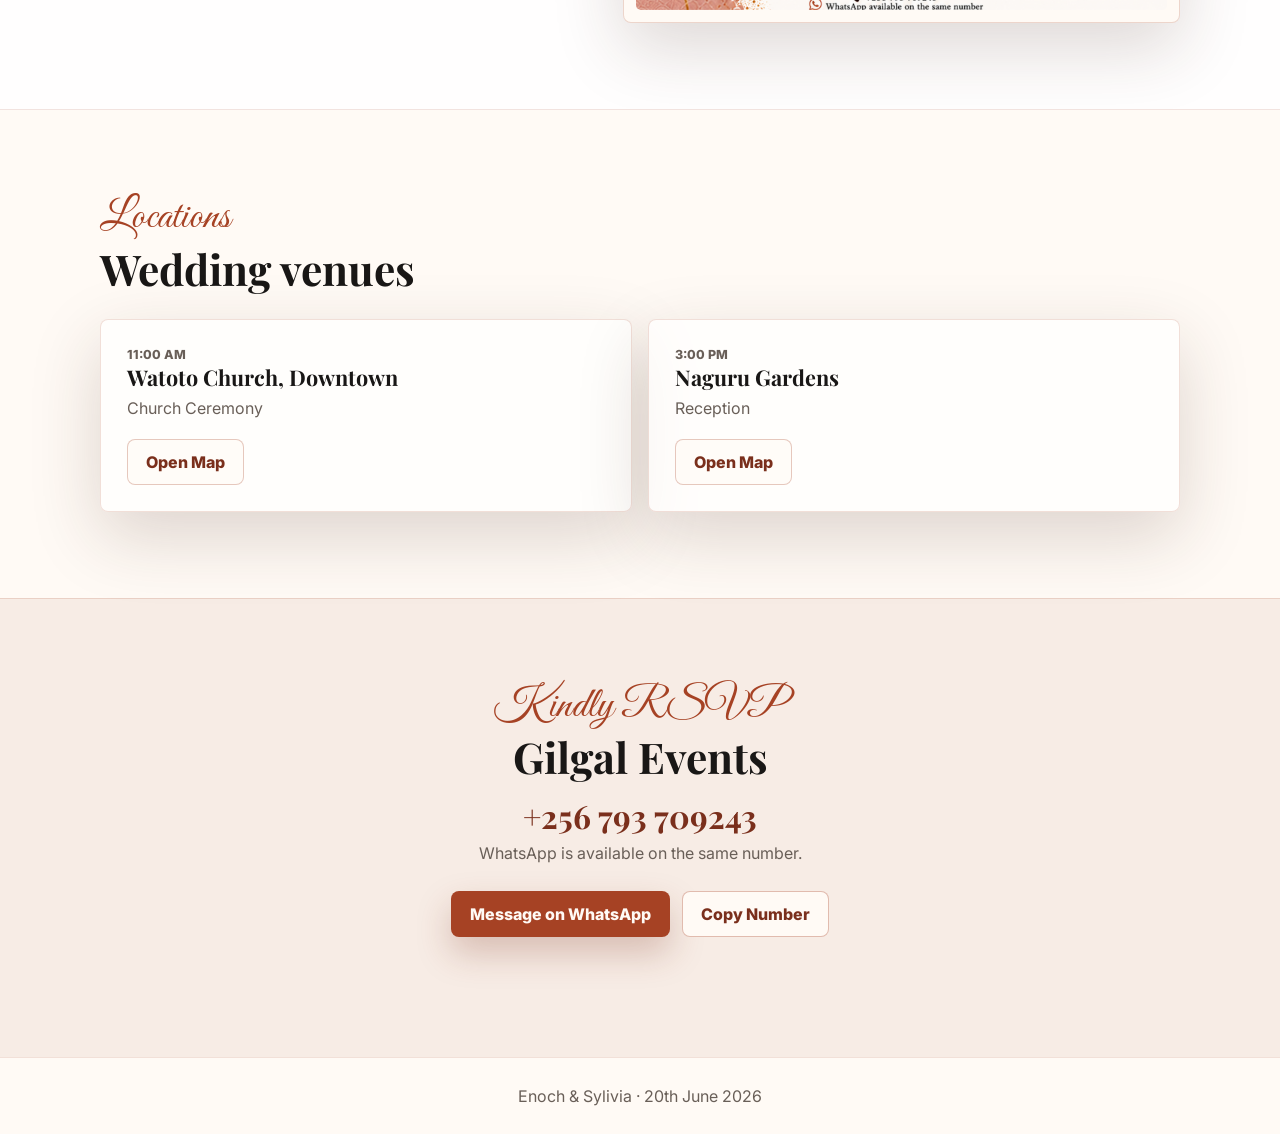
==== commit 9cb5f7fe: "Made name changes." ====
--- a/index.html
+++ b/index.html
@@ -39,7 +39,8 @@
           <p class="eyebrow">Saturday, 20th June 2026</p>
           <h1>Gideon Kalanzi</h1>
           <p class="hero-copy">
-            With great pleasure, the Nsereko and Ssegawa families invite you to
+            With great pleasure, the family of the late Mr. James Nsereko & Mrs. Rose Nsereko of Mutundwe and 
+            the family of Mr. & Mrs. Ssegawa of Nkoowe, Busiro - Wakiso District invite you to
             celebrate the wedding of their children.
           </p>
           <div class="hero-actions" aria-label="Primary invitation actions">
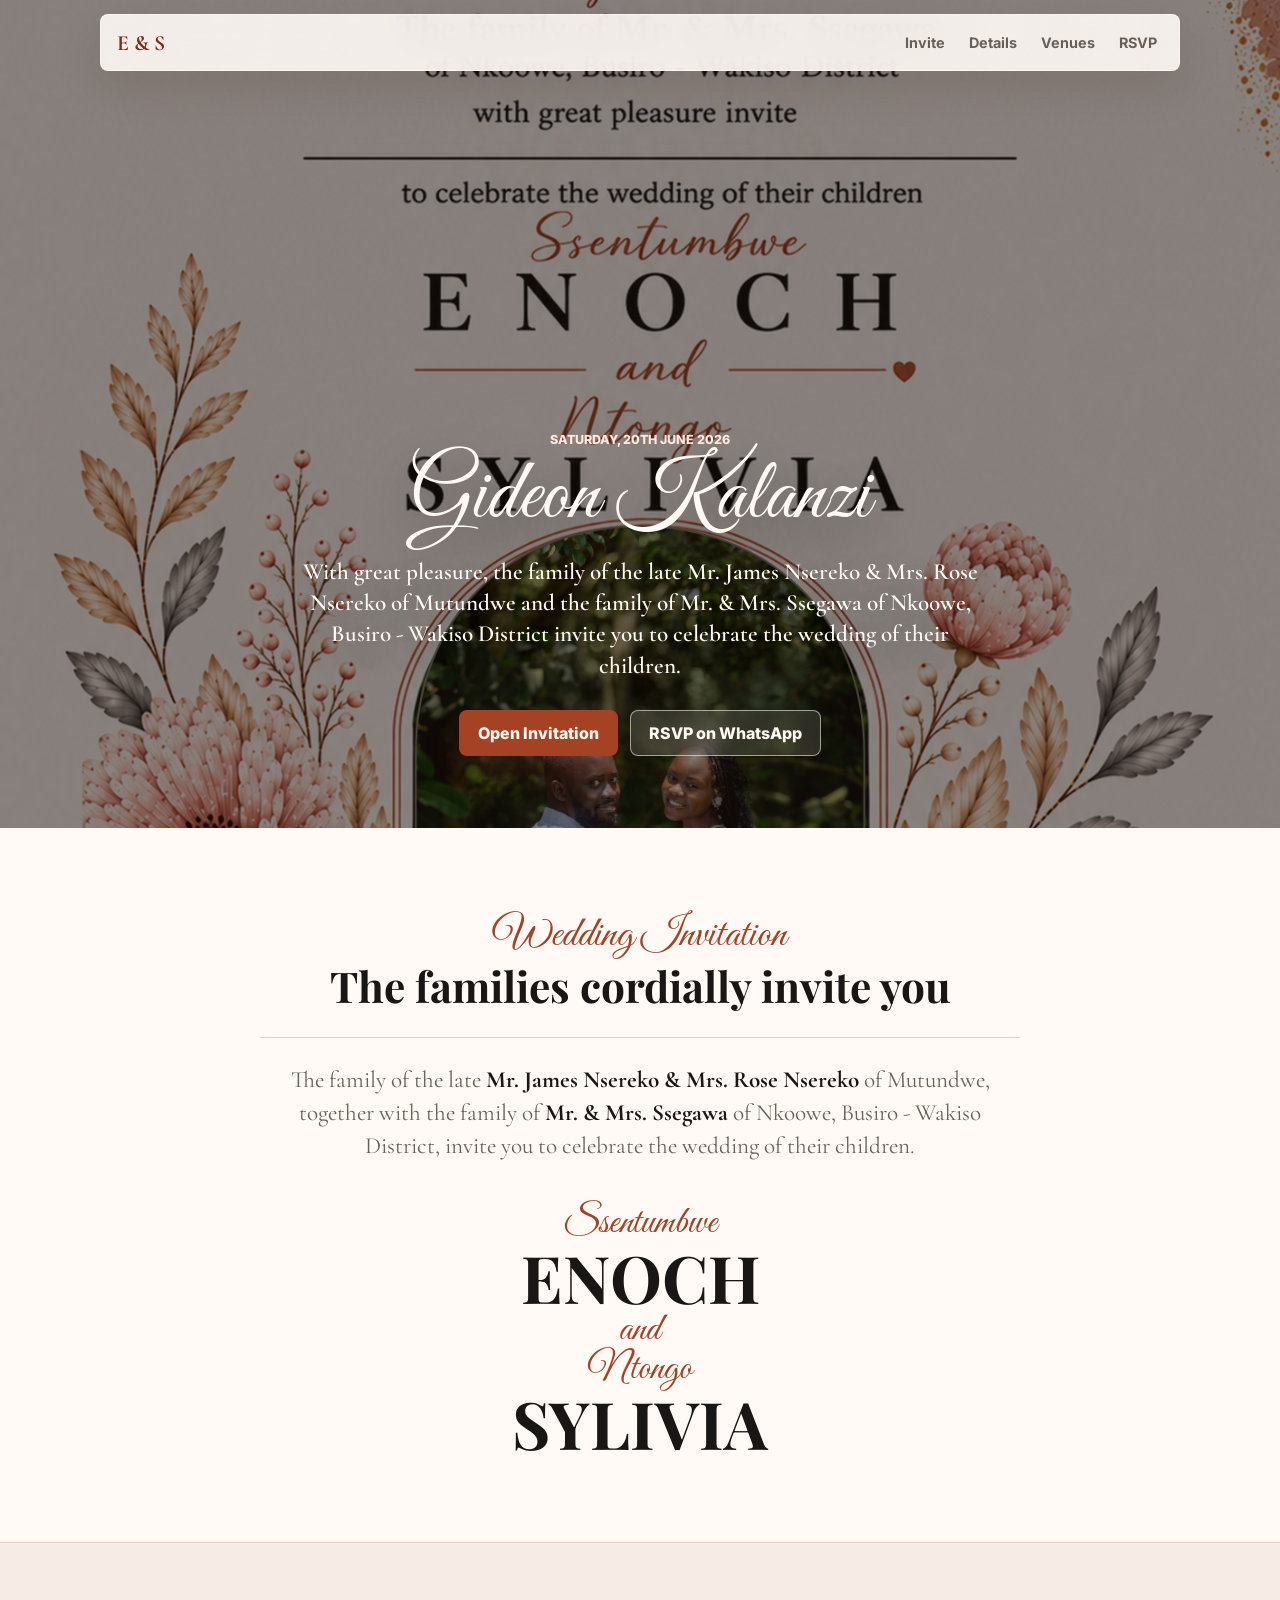
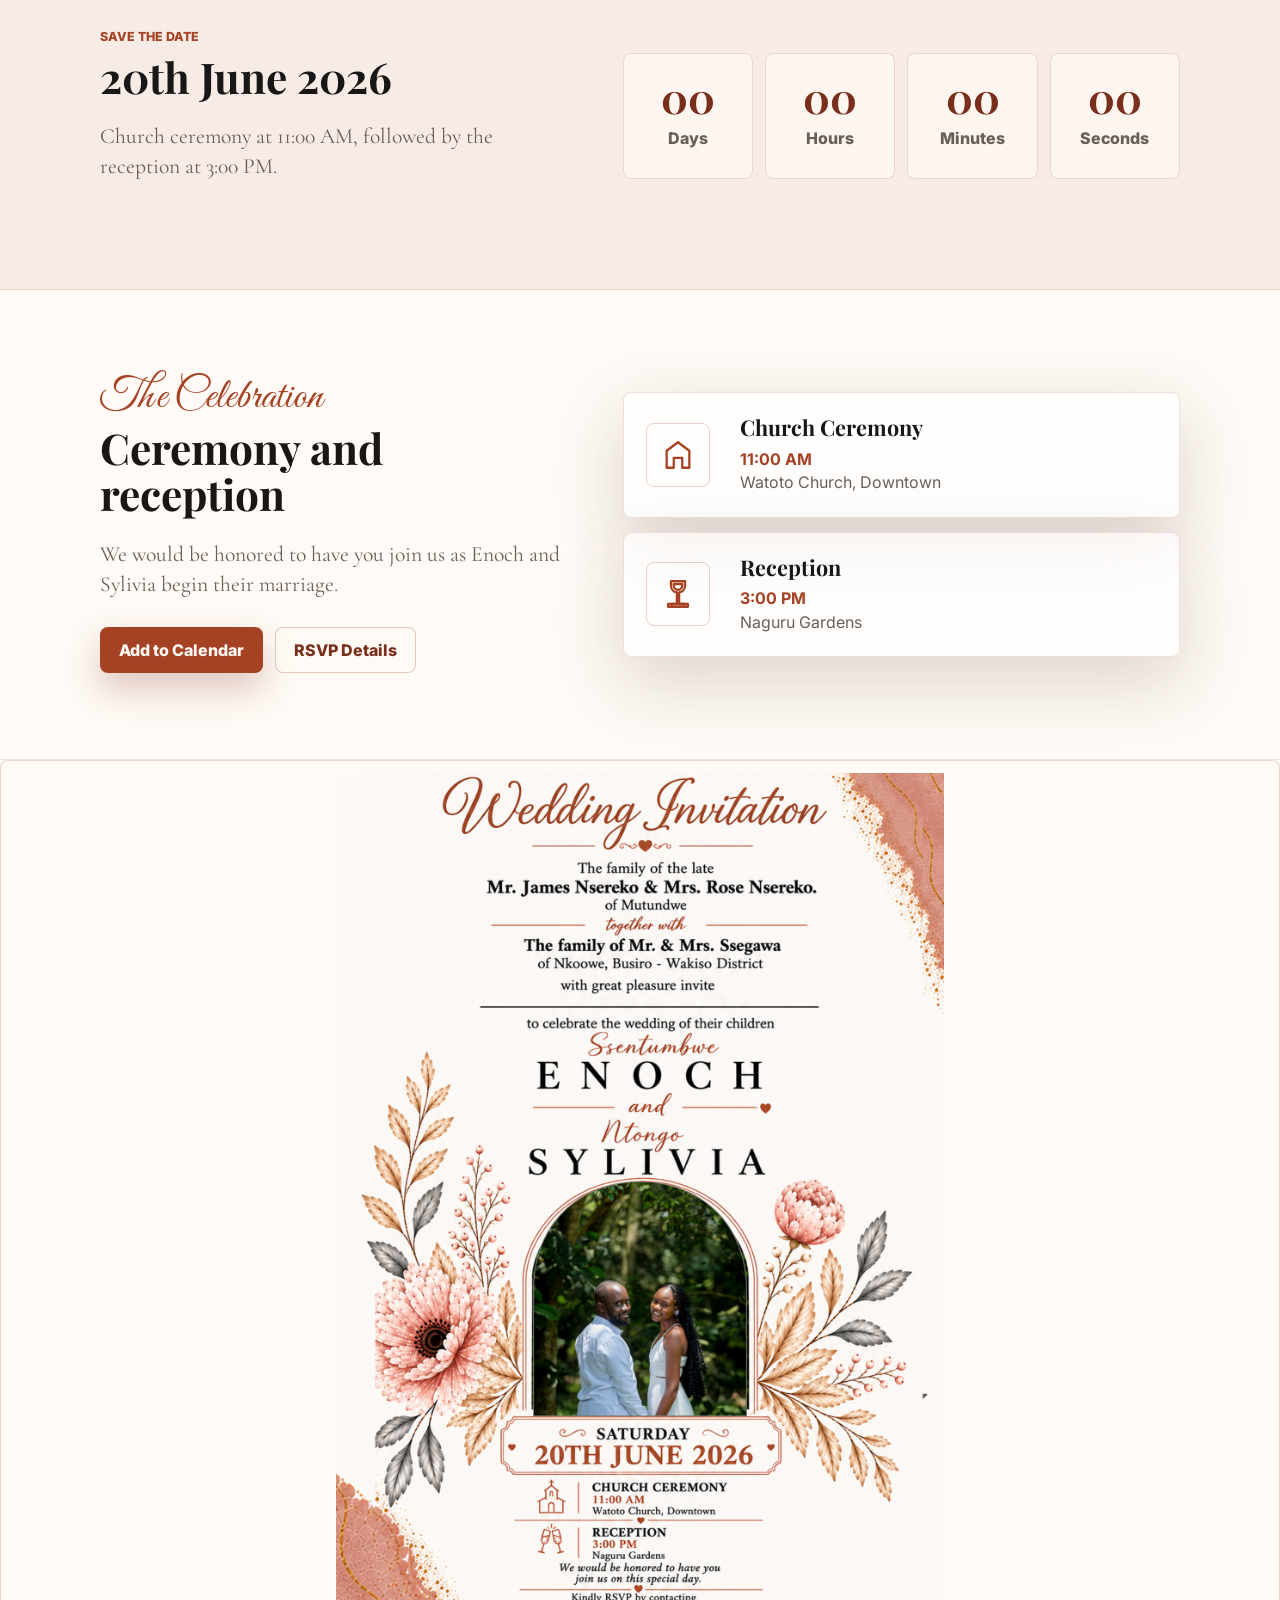
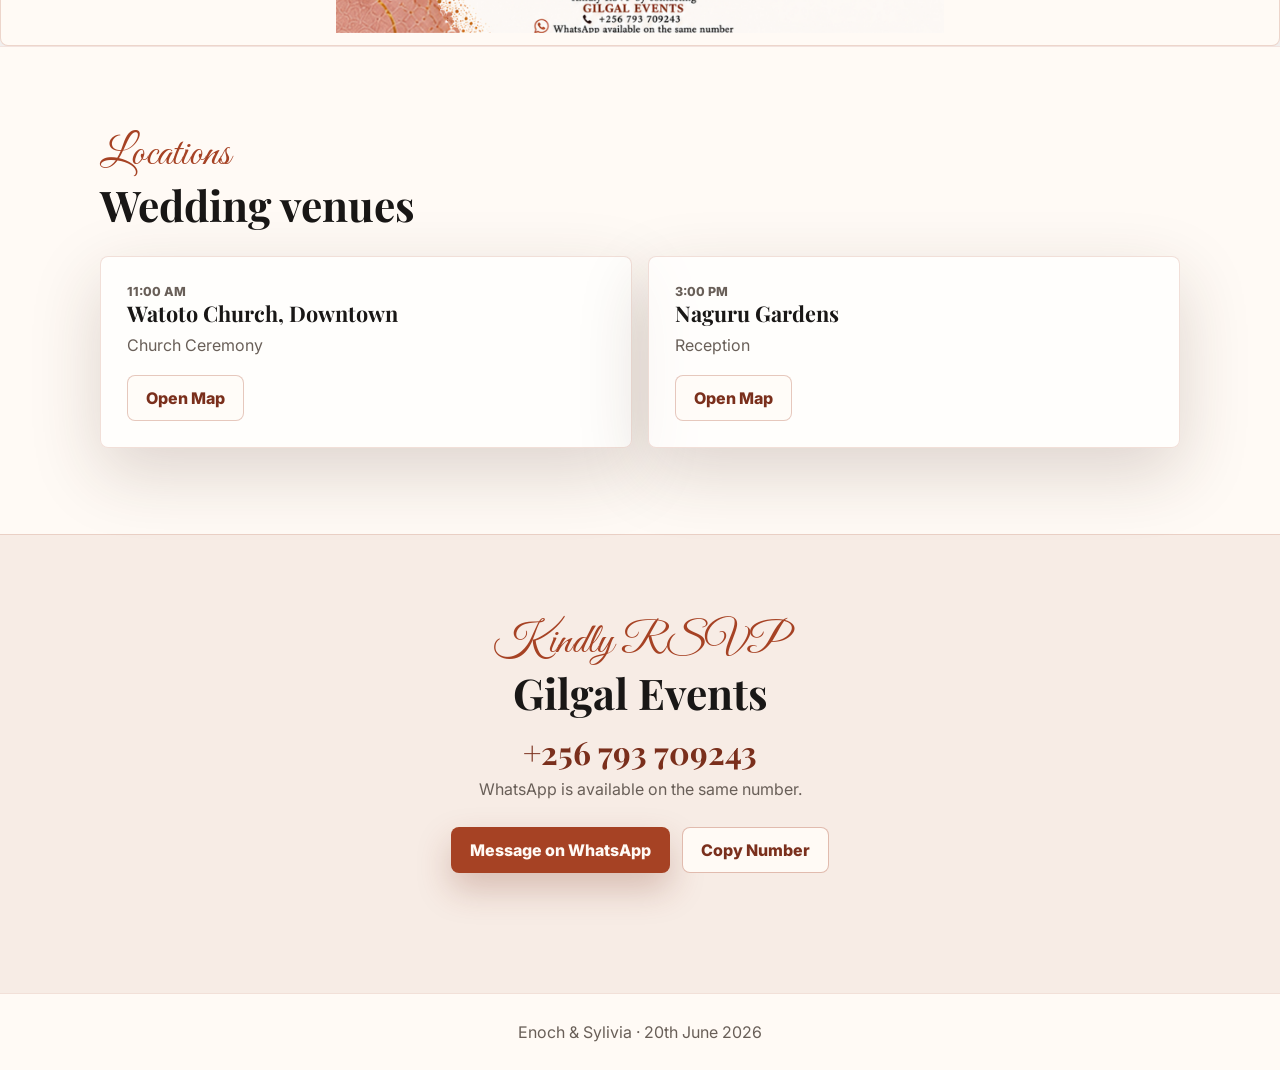
==== commit b1cdfe59: "added names and removed download option" ====
--- a/index.html
+++ b/index.html
@@ -37,7 +37,7 @@
         <div class="hero-shade" aria-hidden="true"></div>
         <div class="hero-content">
           <p class="eyebrow">Saturday, 20th June 2026</p>
-          <h1>Gideon Kalanzi</h1>
+          <h1 data-guest-name>Guest Name</h1>
           <p class="hero-copy">
             With great pleasure, the family of the late Mr. James Nsereko & Mrs. Rose Nsereko of Mutundwe and 
             the family of Mr. & Mrs. Ssegawa of Nkoowe, Busiro - Wakiso District invite you to
@@ -48,6 +48,7 @@
             <a
               class="button secondary"
               href="https://wa.me/256793709243?text=Hello%20Gilgal%20Events%2C%20I%20would%20like%20to%20RSVP%20for%20Enoch%20and%20Sylivia%27s%20wedding."
+              data-rsvp-whatsapp
               target="_blank"
               rel="noopener"
               >RSVP on WhatsApp</a
@@ -158,7 +159,7 @@
       </section>
 
       <section class="card-section" aria-labelledby="card-title">
-        <div class="section-inner two-column card-layout">
+        <!-- <div class="section-inner two-column card-layout">
           <div class="card-copy">
             <p class="script-line">Digital Card</p>
             <h2 id="card-title">Keep the invitation close</h2>
@@ -189,7 +190,7 @@
             <a class="button secondary" href="assets/invitation-card.png" download data-download-card>
               Download Card
             </a>
-          </div>
+          </div> -->
 
           <figure class="invitation-preview">
             <img
@@ -246,6 +247,7 @@
             <a
               class="button primary"
               href="https://wa.me/256793709243?text=Hello%20Gilgal%20Events%2C%20I%20would%20like%20to%20RSVP%20for%20Enoch%20and%20Sylivia%27s%20wedding."
+              data-rsvp-whatsapp
               target="_blank"
               rel="noopener"
               >Message on WhatsApp</a
@@ -263,6 +265,7 @@
       <p>Enoch & Sylivia · 20th June 2026</p>
     </footer>
 
+    <script src="guests.js"></script>
     <script src="script.js"></script>
   </body>
 </html>
--- a/styles.css
+++ b/styles.css
@@ -477,6 +477,164 @@
   object-fit: contain;
 }
 
+.generator-body {
+  min-height: 100vh;
+  background: linear-gradient(180deg, #fffaf5 0%, #f7ece5 100%);
+}
+
+.generator-main {
+  padding-top: 86px;
+}
+
+.generator-grid {
+  display: grid;
+  grid-template-columns: minmax(320px, 0.88fr) minmax(360px, 1.12fr);
+  gap: 44px;
+  align-items: start;
+}
+
+.generator-copy h1 {
+  margin: 0;
+  font-family: "Playfair Display", "Cormorant Garamond", Georgia, serif;
+  font-size: 3rem;
+  line-height: 1.05;
+}
+
+.generator-form {
+  display: grid;
+  gap: 12px;
+  margin-top: 28px;
+}
+
+.field-label {
+  color: var(--muted);
+  font-size: 0.78rem;
+  font-weight: 800;
+  text-transform: uppercase;
+}
+
+.text-field {
+  width: 100%;
+  border: 1px solid rgba(166, 66, 36, 0.28);
+  border-radius: 8px;
+  background: #fffefe;
+  color: var(--ink);
+  font: inherit;
+  line-height: 1.45;
+}
+
+input.text-field {
+  min-height: 48px;
+  padding: 0 14px;
+}
+
+textarea.text-field {
+  min-height: 150px;
+  padding: 12px 14px;
+  resize: vertical;
+}
+
+.text-field:focus {
+  border-color: var(--copper);
+  box-shadow: 0 0 0 4px rgba(166, 66, 36, 0.12);
+  outline: none;
+}
+
+.generator-panel {
+  border: 1px solid rgba(166, 66, 36, 0.2);
+  border-radius: 8px;
+  background: rgba(255, 254, 254, 0.82);
+  box-shadow: var(--shadow);
+  overflow: hidden;
+}
+
+.panel-heading {
+  display: flex;
+  align-items: center;
+  justify-content: space-between;
+  gap: 16px;
+  padding: 22px;
+  border-bottom: 1px solid rgba(166, 66, 36, 0.16);
+}
+
+.panel-heading h2 {
+  font-size: 1.8rem;
+}
+
+.panel-heading span {
+  color: var(--muted);
+  font-weight: 800;
+  white-space: nowrap;
+}
+
+.link-list {
+  display: grid;
+  max-height: 620px;
+  overflow: auto;
+}
+
+.link-item {
+  display: grid;
+  grid-template-columns: minmax(0, 0.75fr) minmax(0, 1.25fr) auto;
+  gap: 12px;
+  align-items: center;
+  padding: 16px 22px;
+  border-bottom: 1px solid rgba(166, 66, 36, 0.12);
+}
+
+.link-item:last-child {
+  border-bottom: 0;
+}
+
+.link-meta {
+  display: grid;
+  gap: 4px;
+  min-width: 0;
+}
+
+.link-meta strong,
+.link-meta span,
+.link-item a {
+  overflow-wrap: anywhere;
+}
+
+.link-meta span {
+  color: var(--muted);
+  font-size: 0.84rem;
+  font-weight: 700;
+}
+
+.link-item a {
+  color: var(--copper-dark);
+  font-size: 0.9rem;
+  font-weight: 700;
+}
+
+.compact-button {
+  min-height: 38px;
+  padding: 8px 12px;
+}
+
+.generator-code {
+  display: grid;
+  grid-template-columns: minmax(260px, 0.42fr) minmax(320px, 0.58fr);
+  gap: 32px;
+  align-items: start;
+  padding-top: 0;
+}
+
+.generator-code-heading {
+  display: grid;
+  gap: 18px;
+  justify-items: start;
+}
+
+.code-field {
+  min-height: 180px;
+  font-family: Consolas, "Courier New", monospace;
+  font-size: 0.92rem;
+}
+
 /* .venues-section {
   background:
     url("assets/invitation-card-no-photo.png") right -210px top -360px / 500px auto no-repeat,
@@ -580,6 +738,11 @@
 
   .card-copy {
     position: static;
+  }
+
+  .generator-grid,
+  .generator-code {
+    grid-template-columns: 1fr;
   }
 
   .venue-grid {
@@ -635,6 +798,11 @@
     width: 100%;
   }
 
+  .link-item {
+    grid-template-columns: 1fr;
+    align-items: start;
+  }
+
   .family-copy {
     font-size: 1.18rem;
   }
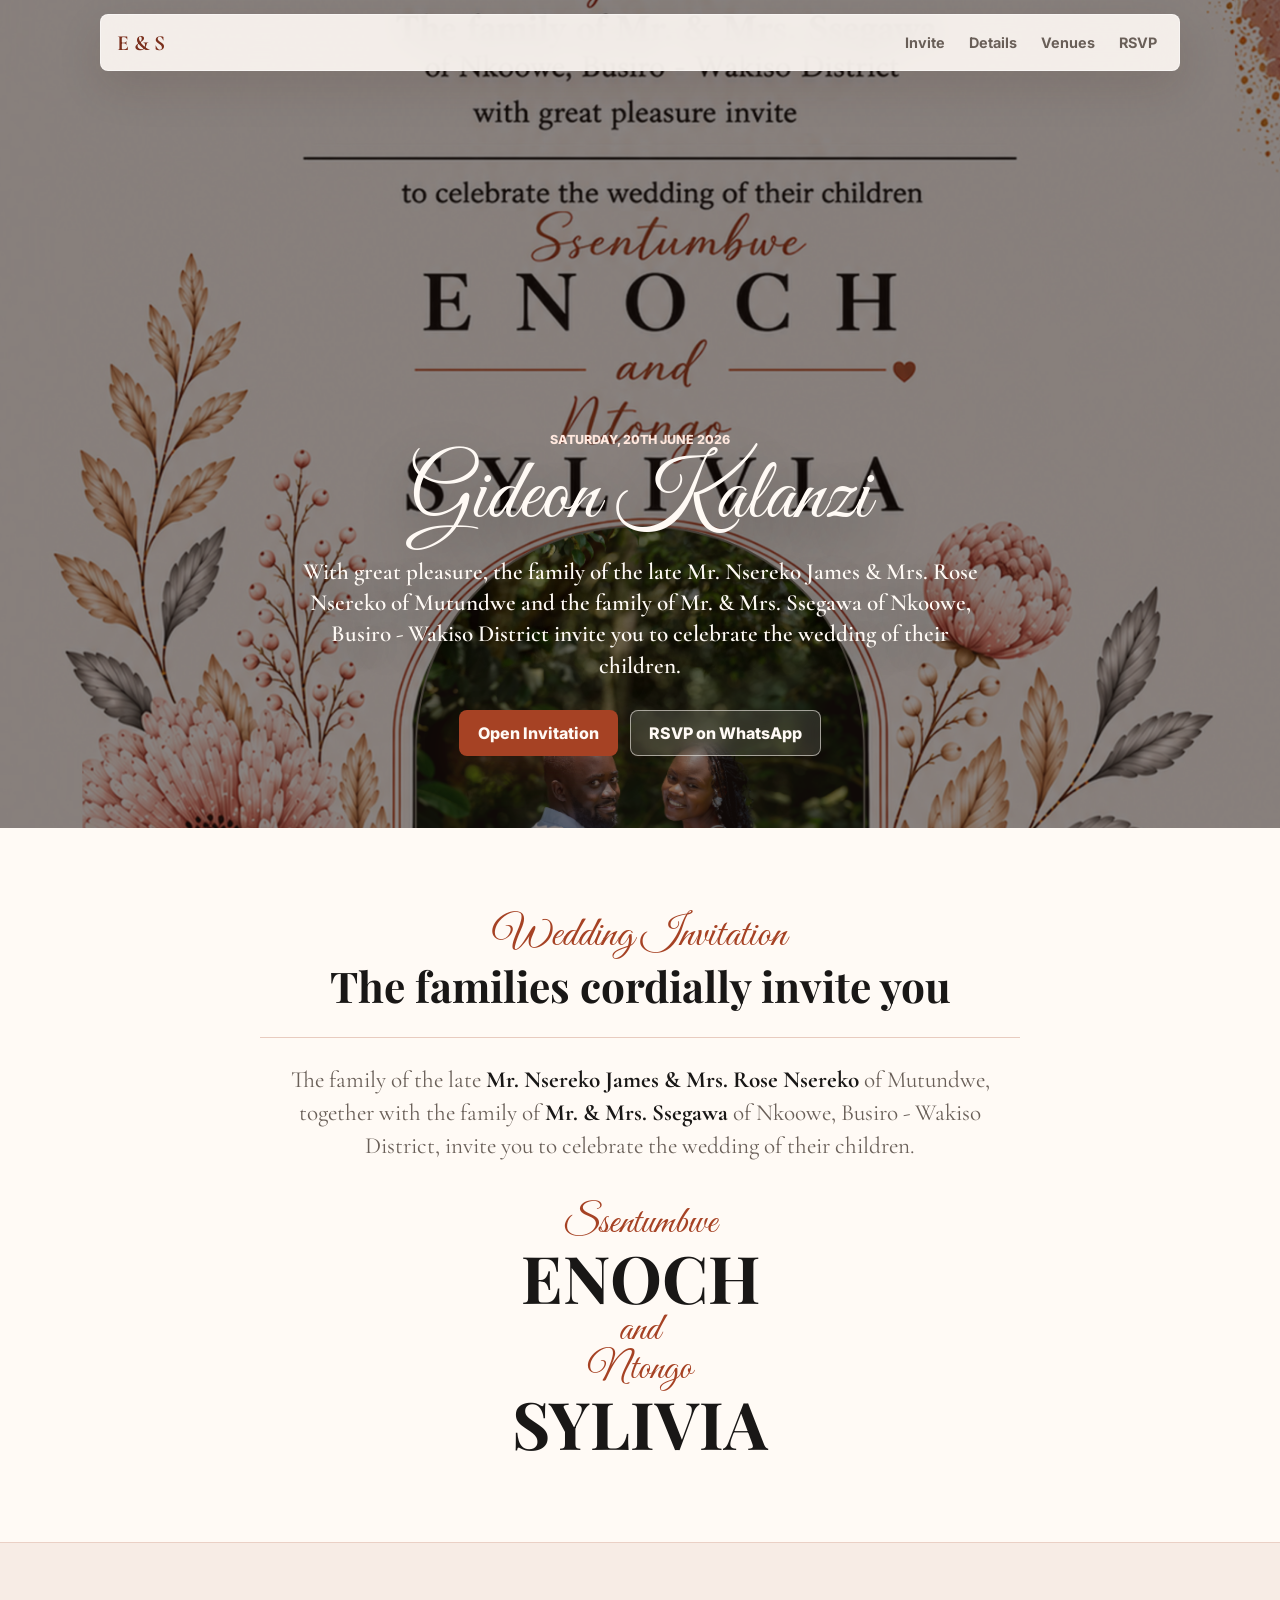
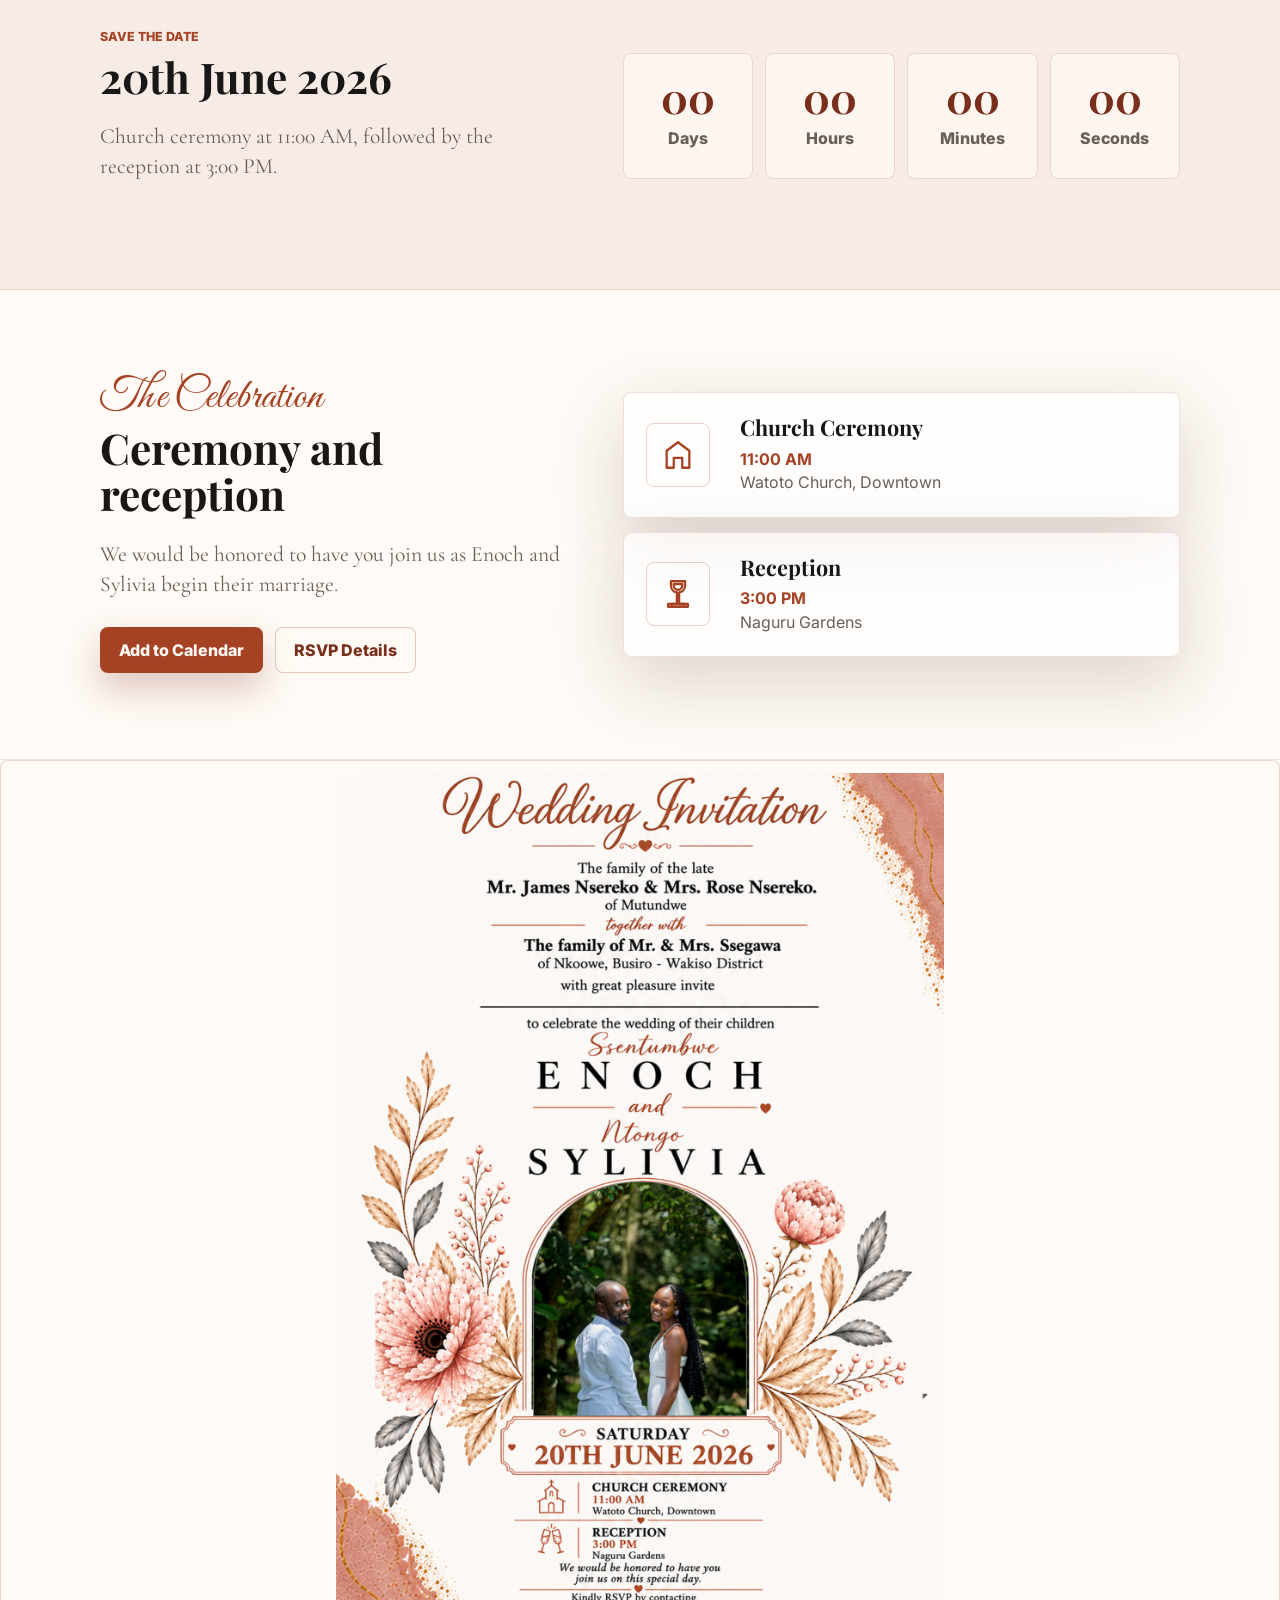
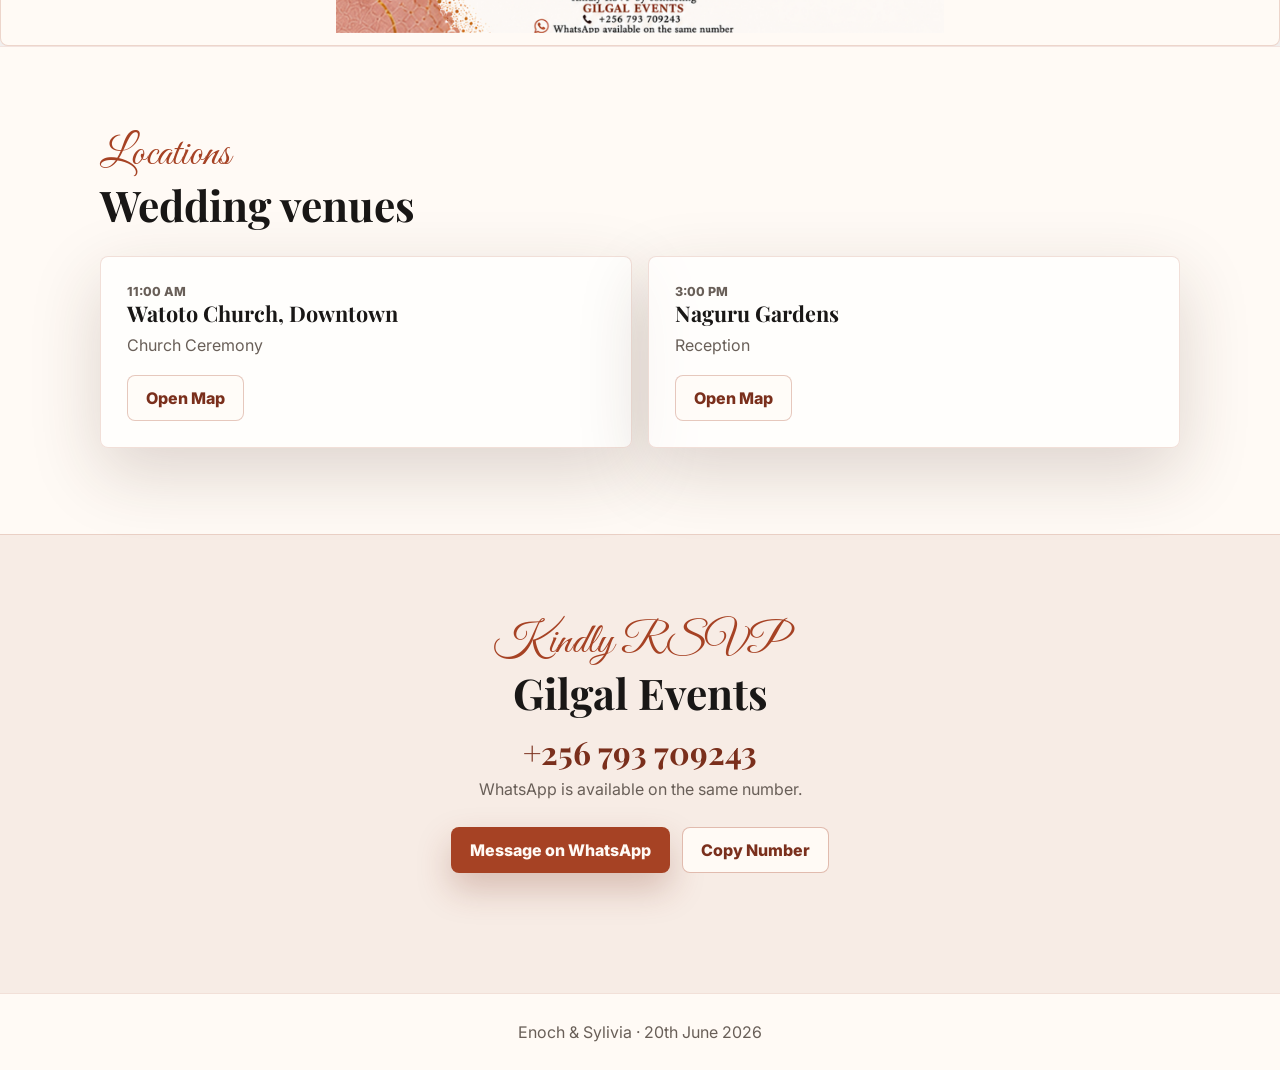
==== commit 22169fe9: "added names" ====
--- a/index.html
+++ b/index.html
@@ -39,7 +39,7 @@
           <p class="eyebrow">Saturday, 20th June 2026</p>
           <h1 data-guest-name>Guest Name</h1>
           <p class="hero-copy">
-            With great pleasure, the family of the late Mr. James Nsereko & Mrs. Rose Nsereko of Mutundwe and 
+            With great pleasure, the family of the late Mr. Nsereko James & Mrs. Rose Nsereko of Mutundwe and 
             the family of Mr. & Mrs. Ssegawa of Nkoowe, Busiro - Wakiso District invite you to
             celebrate the wedding of their children.
           </p>
@@ -64,7 +64,7 @@
           <div class="family-copy">
             <p>
               The family of the late
-              <strong>Mr. James Nsereko & Mrs. Rose Nsereko</strong> of
+              <strong>Mr. Nsereko James & Mrs. Rose Nsereko</strong> of
               Mutundwe, together with the family of
               <strong>Mr. & Mrs. Ssegawa</strong> of Nkoowe, Busiro - Wakiso
               District, invite you to celebrate the wedding of their children.
